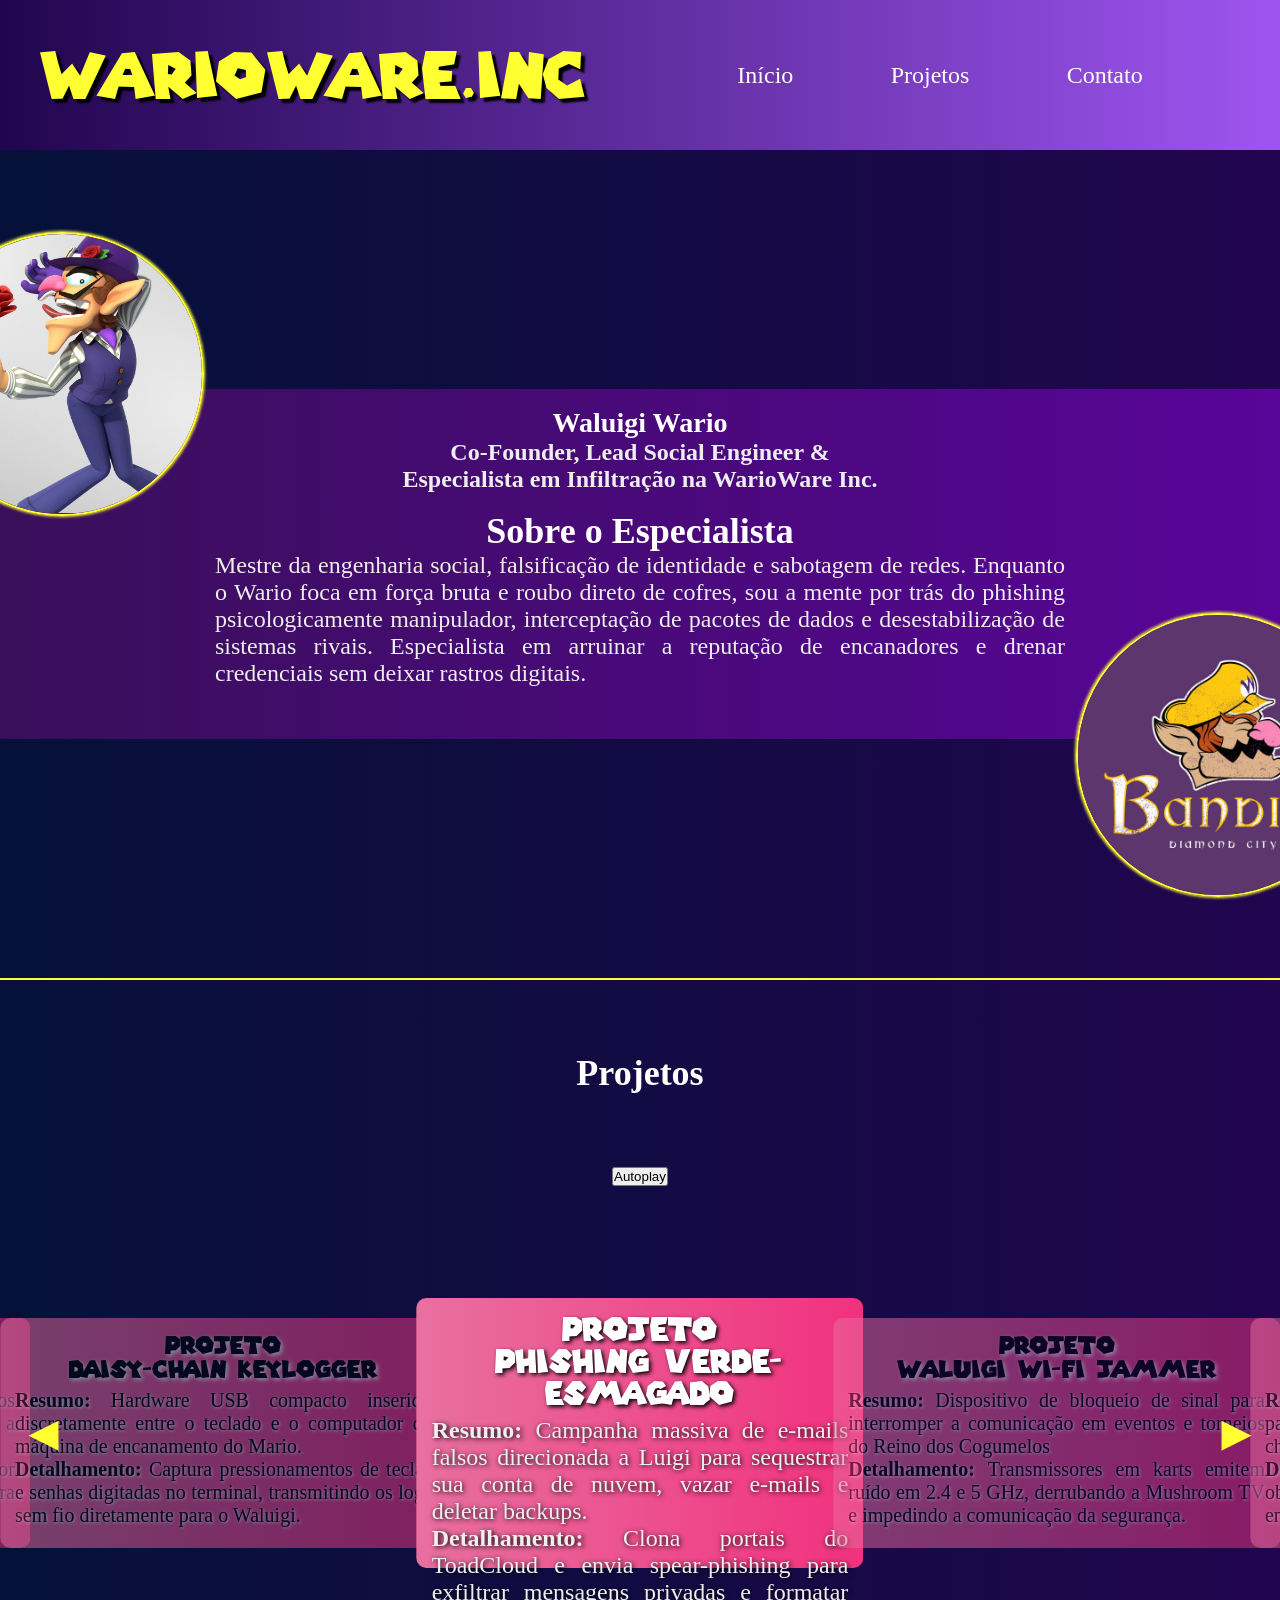
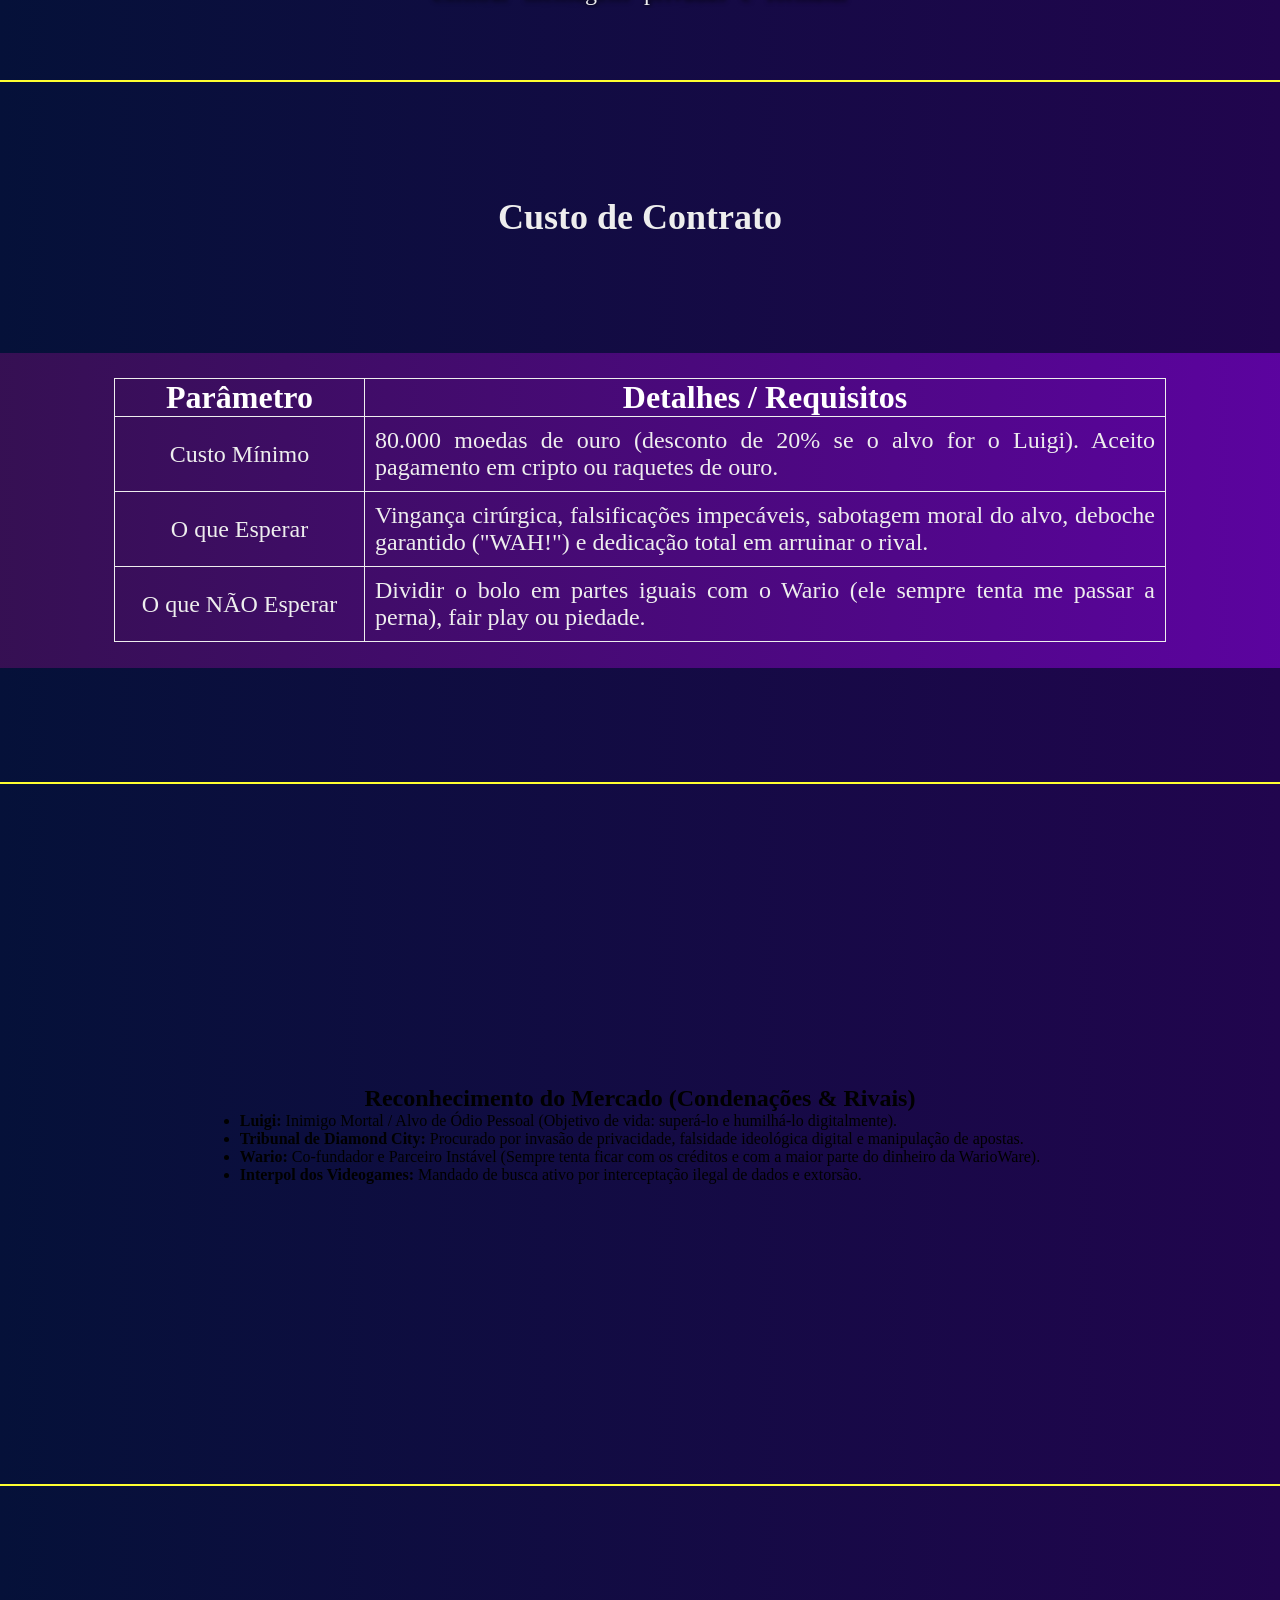
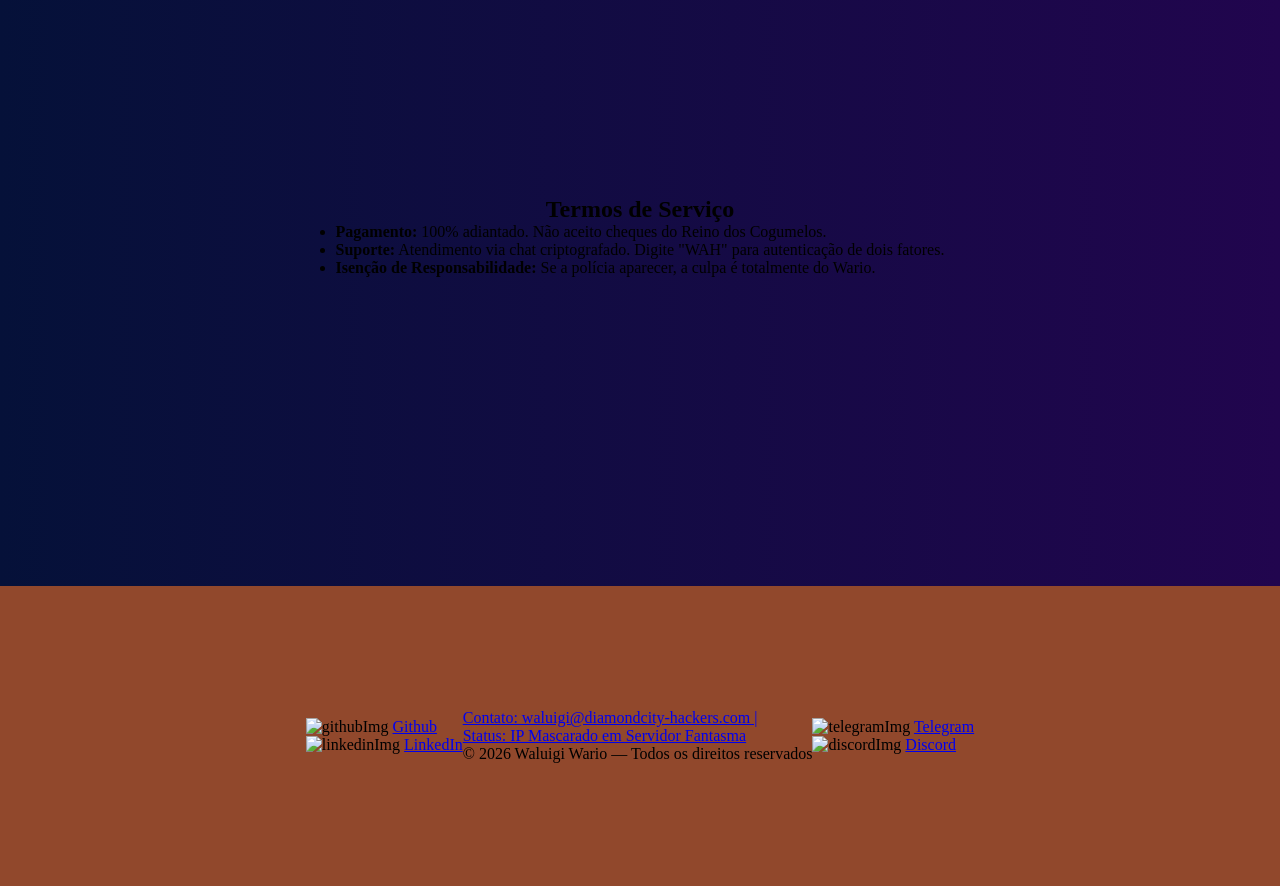
==== waluigi/index.html @ 712924e5 "Implementa carregamento dinamico de projetos no carrossel e adiciona conteudo JSON" ====
<!DOCTYPE html>
<html lang="pt-br">

<head>
    <meta charset="UTF-8">
    <meta name="viewport" content="width=device-width, initial-scale=1.0">
    <title>Portfólio Waluigi</title>

    <link rel="stylesheet" href="./style.css">
    <link rel="stylesheet" href="https://cdn.jsdelivr.net/npm/swiper@11/swiper-bundle.min.css" />
</head>

<body>

    <header>
        <nav class="nav-principal">
            <h1 class="nav-principal_logo">WarioWare.Inc</h1>

            <ul class="nav-principal_links Grow">
                <li class="Grow-Text"><a href="#Inicio">Início</a></li>
                <li class="Grow-Text"><a href="#Projetos">Projetos</a></li>
                <li class="Grow-Text"><a href="#Contato">Contato</a></li>
            </ul>
        </nav>
    </header>

    <main>
        <section id="Inicio" class="hero">
            <div class="Container">
                <div class="Foto Usuario">
                    <img src="../src/image/waluigi-formal.jpg" alt="Waluigi">
                </div>

                <article class="Apresentacao">
                    <div class="Titulo">
                        <h1>Waluigi Wario</h1>
                        <h4>Co-Founder, Lead Social Engineer & <br> Especialista em Infiltração na WarioWare Inc.</h4>
                    </div>

                    <div class="Conteudo">
                        <h2>Sobre o Especialista</h2>
                        <p>
                            Mestre da engenharia social, falsificação de identidade e sabotagem de redes. Enquanto o
                            Wario foca em força bruta e roubo direto de cofres, sou a mente por trás do phishing
                            psicologicamente manipulador, interceptação de pacotes de dados e desestabilização de
                            sistemas rivais. Especialista em arruinar a reputação de encanadores e drenar credenciais
                            sem deixar rastros digitais.
                        </p>
                    </div>
                </article>

                <div class="Foto Empresa">
                    <img src="../src/image/Diamond-City-Bandits.jpg" alt="Empresa">
                </div>
            </div>
        </section>

        <div class="Separacao"></div>

        <section id="Projetos" class="projetos">
            <div class="Titulo">
                <h1>Projetos</h1>
            </div>

            <button id="auto-button" onclick="autoplay()">Autoplay</button>
            <!-- Estrutura Principal do Carrossel -->
            <div class="swiper meu-carrossel">
                <!-- Slides -->
                <div id="wrapper" class="swiper-wrapper">
                    <!-- Será renderizado via JS, para não poluir o HTML -->
                </div>

                <!-- Botões de Navegação (Setas) -->
                <div class="swiper-button-prev"></div>
                <div class="swiper-button-next"></div>
            </div>
        </section>

        <div class="Separacao"></div>

        <section id="Custo_de_Contrato" class="Custo_de_Contrato">
            <div class="Titulo">
                <h1>Custo de Contrato</h1>
            </div>

            <div class="Tabela-Div">
                <table class="Tabela">
                    <thead class="Titulos">
                        <tr>
                            <th>Parâmetro</th>
                            <th>Detalhes / Requisitos</th>
                        </tr>
                    </thead>

                    <tbody class="Textos">
                        <tr>
                            <td class="td_meio">Custo Mínimo</td>
                            <td>80.000 moedas de ouro (desconto de 20% se o alvo for o Luigi). Aceito pagamento em
                                cripto ou
                                raquetes de ouro.</td>
                        </tr>
                        <tr>
                            <td class="td_meio">O que Esperar</td>
                            <td>Vingança cirúrgica, falsificações impecáveis, sabotagem moral do alvo, deboche garantido
                                ("WAH!") e dedicação total em arruinar o rival.</td>
                        </tr>
                        <tr>
                            <td class="td_meio">O que NÃO Esperar</td>
                            <td>Dividir o bolo em partes iguais com o Wario (ele sempre tenta me passar a perna), fair
                                play
                                ou piedade.</td>
                        </tr>
                    </tbody>
                </table>
            </div>
        </section>

        <div class="Separacao"></div>

        <section class="Reconhecimento">
            <div class="Titulo">
                <h1>Reconhecimento do Mercado (Condenações & Rivais)</h1>
            </div>

            <div class="Conteudo">
                <ul>
                    <li><b>Luigi:</b> Inimigo Mortal / Alvo de Ódio Pessoal (Objetivo de vida: superá-lo e humilhá-lo
                        digitalmente).</li>
                    <li><b>Tribunal de Diamond City:</b> Procurado por invasão de privacidade, falsidade ideológica
                        digital e manipulação de apostas.</li>
                    <li><b>Wario:</b> Co-fundador e Parceiro Instável (Sempre tenta ficar com os créditos e com a maior
                        parte do dinheiro da WarioWare).</li>
                    <li><b>Interpol dos Videogames:</b> Mandado de busca ativo por interceptação ilegal de dados e
                        extorsão.</li>
                </ul>
            </div>
        </section>

        <div class="Separacao"></div>

        <section class="Termos">
            <div class="Titulo">
                <h1>Termos de Serviço</h1>
            </div>

            <div class="Conteudo">
                <ul>
                    <li><b>Pagamento:</b> 100% adiantado. Não aceito cheques do Reino dos Cogumelos.</li>
                    <li><b>Suporte:</b> Atendimento via chat criptografado. Digite "WAH" para autenticação de dois
                        fatores.</li>
                    <li><b>Isenção de Responsabilidade:</b> Se a polícia aparecer, a culpa é totalmente do Wario.</li>
                </ul>
            </div>
        </section>
    </main>

    <footer>
        <div class="Links">

            <div class="card">
                <img src="" alt="githubImg">
                <a href="#">Github</a>
            </div>

            <div class="card">
                <img src="" alt="linkedinImg">
                <a href="#">LinkedIn</a>
            </div>

        </div>

        <div class="copyright">
            <a id="Contato" href="mailto:nicolasfreitassouza076@gmail.com">Contato: waluigi@diamondcity-hackers.com |
                <br>
                Status: IP Mascarado em Servidor Fantasma</a>

            <p>© 2026 Waluigi Wario — Todos os direitos reservados</p>
        </div>

        <div class="Links">

            <div class="card">
                <img src="" alt="telegramImg">
                <a href="#">Telegram</a>
            </div>

            <div class="card">
                <img src="" alt="discordImg">
                <a href="#">Discord</a>
            </div>

        </div>
    </footer>
</body>
<script src="https://cdn.jsdelivr.net/npm/swiper@11/swiper-bundle.min.js"></script>
<script src="script.js"></script>

</html>
---- waluigi/style.css ----
/* === IMPORTAÇÃO DA FONTE === */
@font-face {
    font-family: 'Mario';
    src: url('../src/font/SuperMario256.ttf') format('TrueType');
}

/* === CONFIGURAÇÃO BÁSICA GLOBAL === */
* {
    margin: 0;
    padding: 0;
    box-sizing: border-box;
    transition: all ease 0.2s;
}

/* === CLASSE PARA CRESCER OS OBJETOS === */
.Grow {
    &:hover {
        transform: scale(1.05);
    }
}

.Grow-Text {
    &:hover {
        transform: scale(1.1);
        text-decoration: underline;
    }
}

/* VARIÁVEIS */
:root {
    /* === CORES === */
    --cor-texto-destaque: #ffff31;
    --cor-texto-titulo: #fff;
    --cor-texto-comum: #eeeeee;
    --cor-texto-lateral: #000;
    --cor-texto-footer: #ef9d5d;

    --cor-fundo: #051139;
    --cor-fundo2: rgb(33, 5, 78);
    --cor-fundo-destaque: #351052;
    --cor-fundo-destaque-full: linear-gradient(to right, var(--cor-fundo-destaque), #5c03a0);
    --cor-fundo-cards: #E870A0;
    --cor-fundo-cards2: #f1317e;

    /* === BORDA === */
    --border: 2px solid var(--cor-texto-destaque);
    --box-shadow: 0px 0px 3px 1px var(--cor-texto-destaque);
    --border-radius: 10px;

    /* === FONTE === */
    --fonte-family: 'Mario';
    --fonte-size-b: 32px;
    --fonte-size-m: 24px;
    --fonte-size-s: 20px;
}

/* CONFIGURAÇÃO INICIAL DO ESCOPO === */
html,
body {
    display: flex;
    flex-direction: column;

    width: 100vw;
    min-height: 100vh;

    background: linear-gradient(to right, var(--cor-fundo), var(--cor-fundo2));
    overflow-x: hidden;
}

header {
    display: flex;
    align-items: center;
    justify-content: center;

    min-height: 150px;
    background: linear-gradient(to right, var(--cor-fundo2), #9e55f0);

    /* border: var(--border); */

    .nav-principal {
        top: 0;
        left: 0;

        width: 100%;
        min-height: 150px;
        padding: 0 40px;

        display: flex;
        align-items: center;
        justify-content: space-between;

        .nav-principal_logo {
            color: var(--cor-texto-destaque);
            font-family: var(--fonte-family);
            font-size: 64px;
            text-shadow: 4px 4px 2px #000;
        }

        .nav-principal_links {
            display: flex;
            align-items: center;
            justify-content: space-evenly;
            /* gap: 50px; */

            min-width: 600px;
            height: 40px;

            border-radius: var(--border-radius);

            list-style-type: none;
            color: var(--cor-texto-titulo);

            background-color: var(--cor-fundo-destaque-full);

            a {
                font-size: var(--fonte-size-m);
                text-decoration: none;
                color: var(--cor-texto-titulo);
            }
        }
    }
}

main {
    flex: 1;
    min-height: 800px;

    display: flex;
    align-items: center;
    justify-content: center;
    flex-direction: column;

    /* border: var(--border); */

    section {
        display: flex;
        align-items: center;
        justify-content: center;
        flex-direction: column;

        width: 100%;
        min-height: 700px;
    }

    .Separacao {
        width: 1399px;
        height: 2px;

        border-radius: var(--border-radius);
        background-color: var(--cor-texto-destaque);
    }

    .hero {
        margin: 5% 0;

        .Container {
            position: relative;

            display: flex;
            align-items: center;
            justify-content: center;

            width: 1600px;
            height: 350px;

            background: var(--cor-fundo-destaque-full);
            border-radius: var(--border-radius);

            .Foto {
                position: absolute;
                width: 284px;
                height: 284px;

                border: var(--border);
                border-radius: 50%;
                box-shadow: var(--box-shadow);

                img {
                    width: 100%;
                    height: 100%;
                    border-radius: 50%;
                    object-fit: contain;
                }
            }

            .Usuario {
                top: -45%;
                left: 5%;
            }

            .Empresa {
                bottom: -45%;
                right: 5%;
            }

            .Apresentacao {
                width: 850px;
                height: 90%;

                .Titulo {
                    font-size: var(--fonte-size-m);
                    text-align: center;

                    h1 {
                        color: var(--cor-texto-titulo);
                    }

                    h4 {
                        color: var(--cor-texto-comum);
                    }
                }

                .Conteudo {
                    margin-top: 2%;

                    font-size: var(--fonte-size-m);

                    h2 {
                        color: var(--cor-texto-titulo);
                        text-align: center;
                    }

                    p {
                        color: var(--cor-texto-comum);
                        text-align: justify;
                    }
                }
            }
        }
    }

    .projetos {
        display: flex;
        align-items: center;
        justify-content: space-evenly;

        .Titulo {
            font-size: var(--fonte-size-m);
            color: var(--cor-texto-titulo);
        }

        .swiper {
            display: flex;
            align-items: center;

            position: relative;
            width: 100%;
            height: 350px;
            /* margin-bottom: 10%; */

            .swiper-wrapper {
                display: flex;
                align-items: center;

                .swiper-slide {
                    display: flex;
                    justify-content: center;
                    align-items: center;

                    .card {
                        width: 500px;
                        height: 230px;
                        opacity: 0.5;
                        padding: 15px;

                        border-radius: var(--border-radius);
                        background: linear-gradient(to right, var(--cor-fundo-cards), var(--cor-fundo-cards2));
                        color: var(--cor-texto-lateral);

                        text-align: center;

                        h1 {
                            font-family: var(--fonte-family);
                            font-size: var(--fonte-size-m);
                            margin-bottom: 2%;
                            text-shadow: 2px 2px 4px var(--cor-texto-titulo);
                        }

                        p {
                            color: var(--cor-texto-lateral);
                            font-size: var(--fonte-size-s);
                            text-align: justify;
                            text-shadow: 1px 1px 3px var(--cor-texto-titulo);

                            b {
                                text-shadow: 1px 1px 3px var(--cor-texto-titulo);
                            }
                        }

                        &:hover {
                            transform: scale(1.07);
                            box-shadow: 5px 5px 10px 0px var(--cor-texto-lateral);
                        }
                    }
                }

                .swiper-slide-active {
                    .card {
                        width: 600px;
                        height: 270px;
                        opacity: 1;

                        h1 {
                            color: var(--cor-texto-titulo);
                            font-size: var(--fonte-size-b);
                            text-shadow: 2px 2px 4px var(--cor-texto-lateral);
                        }

                        p {
                            color: var(--cor-texto-comum);
                            font-size: var(--fonte-size-m);
                            text-shadow: 1px 1px 5px var(--cor-texto-lateral);

                            b {
                                text-shadow: 2px 1px 5px var(--cor-texto-lateral);
                            }
                        }

                        &:hover {
                            box-shadow: 5px 5px 10px 0px var(--cor-texto-titulo);
                        }
                    }
                }
            }

            .swiper-button-next,
            .swiper-button-prev {
                color: var(--cor-texto-destaque) !important;
                position: absolute;

                &:hover {
                    transform: scale(1.2);
                }

                &::after {
                    font-family: inherit !important;
                    font-size: 50px;
                }
            }

            .swiper-button-next {
                right: 30px;

                &::after {
                    content: '►' !important;
                }
            }

            .swiper-button-prev {
                left: 30px;

                &::after {
                    content: '◄' !important;
                }
            }
        }
    }

    .Custo_de_Contrato {
        display: flex;
        align-items: center;
        justify-content: space-evenly;

        .Titulo {
            font-size: var(--fonte-size-m);
            color: var(--cor-texto-comum);
        }

        .Tabela-Div {
            display: flex;
            align-items: center;
            justify-content: center;

            width: 1315px;
            height: 315px;

            background: var(--cor-fundo-destaque-full);
            border-radius: var(--border-radius);

            .Tabela {
                width: 80%;
                border-collapse: collapse;
                text-align: center;

                .Titulos {
                    font-size: var(--fonte-size-b);
                    color: var(--cor-texto-titulo);

                    th {
                        border: 1px solid var(--cor-texto-comum);
                    }
                }

                .Textos {
                    font-size: var(--fonte-size-m);
                    color: var(--cor-texto-comum);

                    td {
                        min-width: 250px;
                        border: 1px solid var(--cor-texto-comum);
                        padding: 10px;
                        text-align: justify;
                    }

                    .td_meio{
                        text-align: center;
                    }
                }
            }
        }
    }

    .Reconhecimento{

    }

    .Termos{
        
    }
}

footer {
    display: flex;
    align-items: center;
    justify-content: center;

    min-height: 300px;

    background-color: #91482c;
    /* border: var(--border); */
}
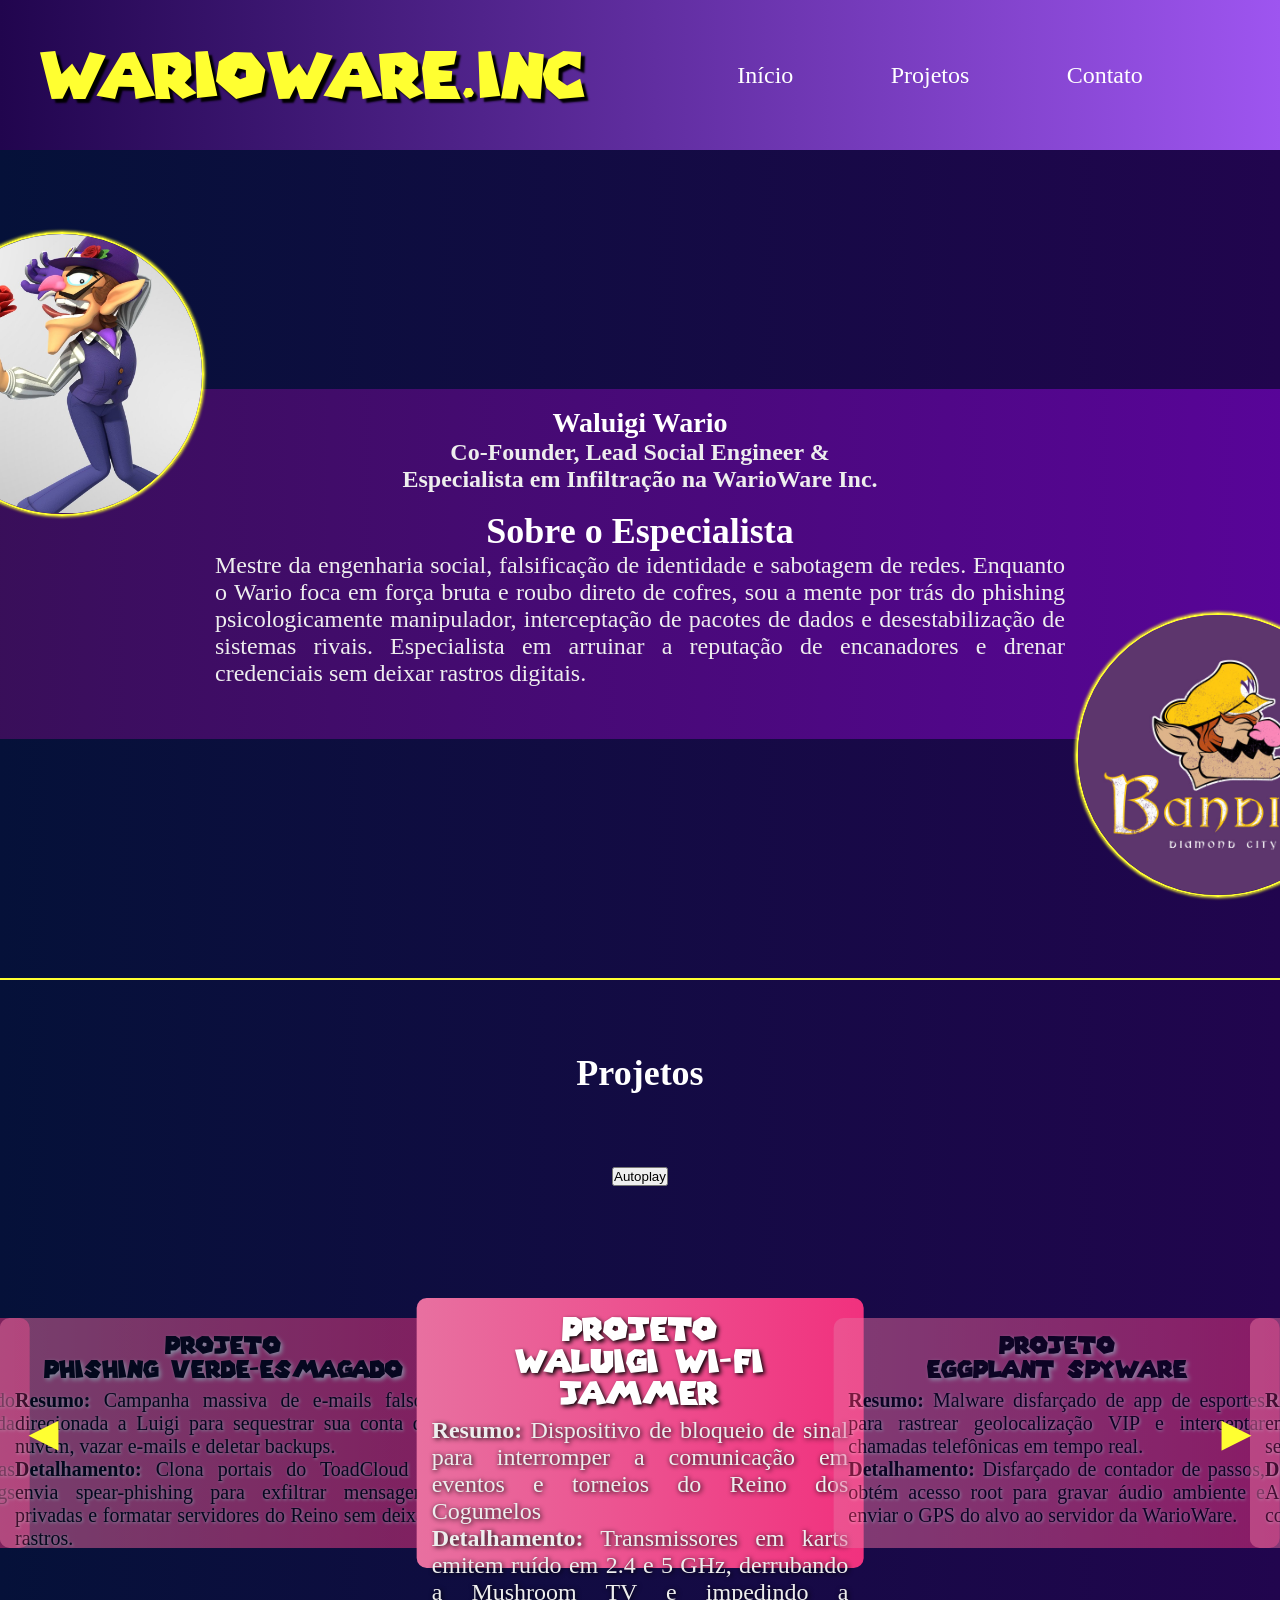
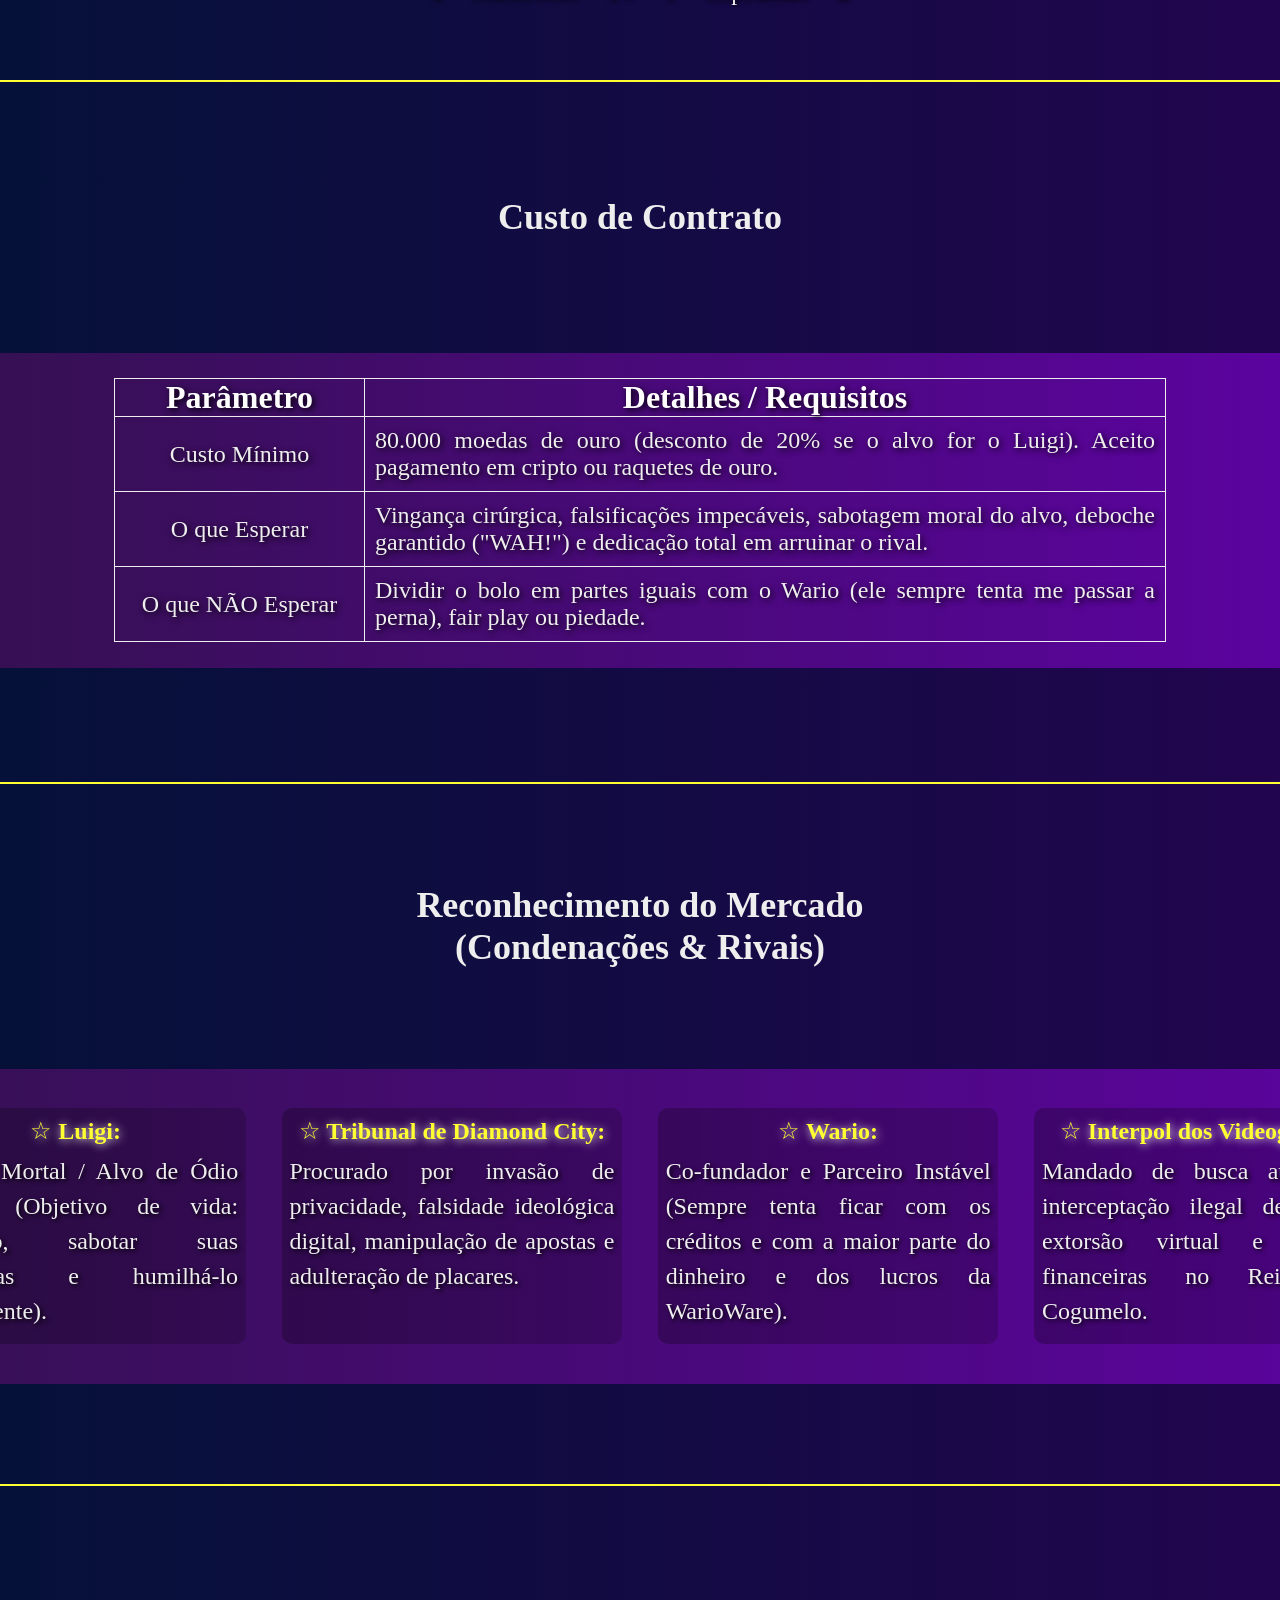
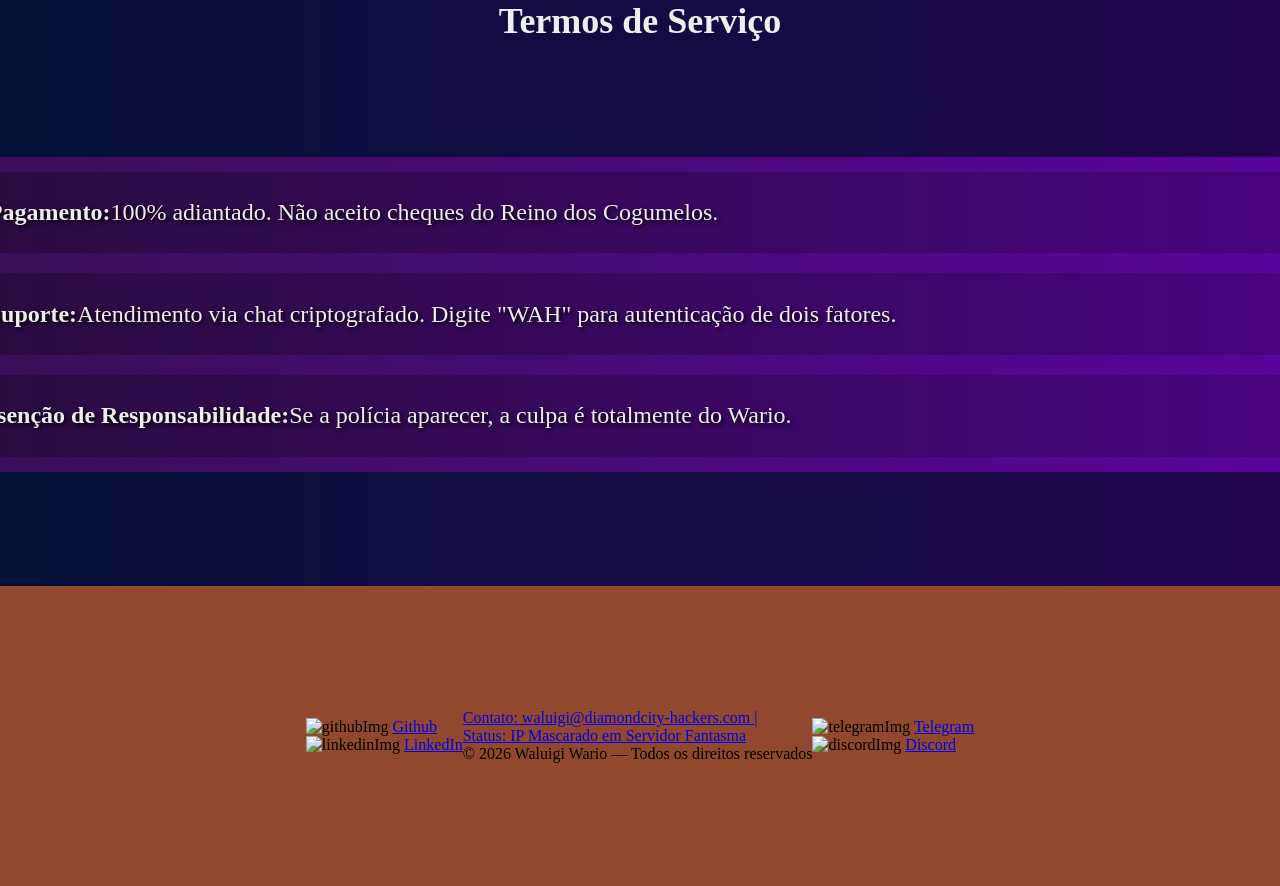
==== commit 41bd3dc3: "Estilizacao dos termos e do reconhecimento" ====
--- a/waluigi/index.html
+++ b/waluigi/index.html
@@ -26,7 +26,7 @@
 
     <main>
         <section id="Inicio" class="hero">
-            <div class="Container">
+            <div class="Conteudo">
                 <div class="Foto Usuario">
                     <img src="../src/image/waluigi-formal.jpg" alt="Waluigi">
                 </div>
@@ -37,7 +37,7 @@
                         <h4>Co-Founder, Lead Social Engineer & <br> Especialista em Infiltração na WarioWare Inc.</h4>
                     </div>
 
-                    <div class="Conteudo">
+                    <div class="Sobre">
                         <h2>Sobre o Especialista</h2>
                         <p>
                             Mestre da engenharia social, falsificação de identidade e sabotagem de redes. Enquanto o
@@ -83,7 +83,7 @@
                 <h1>Custo de Contrato</h1>
             </div>
 
-            <div class="Tabela-Div">
+            <div class="Conteudo">
                 <table class="Tabela">
                     <thead class="Titulos">
                         <tr>
@@ -119,19 +119,31 @@
 
         <section class="Reconhecimento">
             <div class="Titulo">
-                <h1>Reconhecimento do Mercado (Condenações & Rivais)</h1>
+                <h1>Reconhecimento do Mercado <br> (Condenações & Rivais)</h1>
             </div>
 
             <div class="Conteudo">
                 <ul>
-                    <li><b>Luigi:</b> Inimigo Mortal / Alvo de Ódio Pessoal (Objetivo de vida: superá-lo e humilhá-lo
-                        digitalmente).</li>
-                    <li><b>Tribunal de Diamond City:</b> Procurado por invasão de privacidade, falsidade ideológica
-                        digital e manipulação de apostas.</li>
-                    <li><b>Wario:</b> Co-fundador e Parceiro Instável (Sempre tenta ficar com os créditos e com a maior
-                        parte do dinheiro da WarioWare).</li>
-                    <li><b>Interpol dos Videogames:</b> Mandado de busca ativo por interceptação ilegal de dados e
-                        extorsão.</li>
+                    <li>
+                        <div class="title"><b> Luigi:</b></div> <br>
+                        <div class="text">Inimigo Mortal / Alvo de Ódio Pessoal (Objetivo de vida: superá-lo, sabotar
+                            suas conquistas e humilhá-lo digitalmente).</div>
+                    </li>
+                    <li>
+                        <div class="title"><b> Tribunal de Diamond City:</b></div> <br>
+                        <div class="text">Procurado por invasão de privacidade, falsidade ideológica digital,
+                            manipulação de apostas e adulteração de placares.</div>
+                    </li>
+                    <li>
+                        <div class="title"><b> Wario:</b></div> <br>
+                        <div class="text">Co-fundador e Parceiro Instável (Sempre tenta ficar com os créditos e com a
+                            maior parte do dinheiro e dos lucros da WarioWare).</div>
+                    </li>
+                    <li>
+                        <div class="title"><b> Interpol dos Videogames:</b></div> <br>
+                        <div class="text">Mandado de busca ativo por interceptação ilegal de dados, extorsão virtual e
+                            fraudes financeiras no Reino do Cogumelo.</div>
+                    </li>
                 </ul>
             </div>
         </section>
--- a/waluigi/style.css
+++ b/waluigi/style.css
@@ -153,7 +153,7 @@
     .hero {
         margin: 5% 0;
 
-        .Container {
+        .Conteudo {
             position: relative;
 
             display: flex;
@@ -210,7 +210,7 @@
                     }
                 }
 
-                .Conteudo {
+                .Sobre {
                     margin-top: 2%;
 
                     font-size: var(--fonte-size-m);
@@ -366,7 +366,7 @@
             color: var(--cor-texto-comum);
         }
 
-        .Tabela-Div {
+        .Conteudo {
             display: flex;
             align-items: center;
             justify-content: center;
@@ -381,6 +381,7 @@
                 width: 80%;
                 border-collapse: collapse;
                 text-align: center;
+                text-shadow: 2px 2px 6px var(--cor-texto-lateral);
 
                 .Titulos {
                     font-size: var(--fonte-size-b);
@@ -402,7 +403,7 @@
                         text-align: justify;
                     }
 
-                    .td_meio{
+                    .td_meio {
                         text-align: center;
                     }
                 }
@@ -410,12 +411,144 @@
         }
     }
 
-    .Reconhecimento{
-
-    }
-
-    .Termos{
-        
+    .Reconhecimento {
+        display: flex;
+        align-items: center;
+        justify-content: space-evenly;
+
+        .Titulo {
+            font-size: var(--fonte-size-m);
+            color: var(--cor-texto-comum);
+            text-align: center;
+        }
+
+        .Conteudo {
+            display: flex;
+            align-items: center;
+            justify-content: center;
+
+            width: 1505px;
+            height: 315px;
+
+            background: var(--cor-fundo-destaque-full);
+            border-radius: var(--border-radius);
+
+            ul {
+                position: relative;
+
+                display: flex;
+                align-items: center;
+                justify-content: space-around;
+                gap: 30px;
+
+                width: 100%;
+                height: 315px;
+                padding: 0 15px;
+
+                list-style-type: none;
+                text-shadow: 2px 2px 4px var(--cor-texto-lateral);
+                color: var(--cor-texto-comum);
+                font-size: var(--fonte-size-m);
+
+                li {
+                    display: flex;
+                    align-items: center;
+                    justify-content: center;
+
+                    width: 340px;
+                    height: 75%;
+                    text-align: justify;
+                    line-height: 35px;
+
+                    background: linear-gradient(to right, #00000041, #0000002f);
+                    border-radius: var(--border-radius);
+
+                    .title {
+                        position: absolute;
+                        top: 45px;
+                        text-shadow: 1px 1px 10px var(--cor-texto-titulo);
+                        text-align: center;
+                        color: var(--cor-texto-destaque);
+
+                        width: 315px;
+
+                        &::before {
+                            content: "\2606";
+                        }
+                    }
+
+                    .text {
+                        position: absolute;
+                        top: 85px;
+
+                        width: 325px;
+                    }
+                }
+            }
+        }
+    }
+
+    .Termos {
+        display: flex;
+        align-items: center;
+        justify-content: space-evenly;
+
+        .Titulo {
+            font-size: var(--fonte-size-m);
+            color: var(--cor-texto-comum);
+            text-align: center;
+        }
+
+        .Conteudo {
+            display: flex;
+            align-items: center;
+            justify-content: center;
+
+            width: 1505px;
+            height: 315px;
+
+            background: var(--cor-fundo-destaque-full);
+            border-radius: var(--border-radius);
+
+            ul {
+                display: flex;
+                align-items: center;
+                justify-content: space-around;
+                flex-direction: column;
+                gap: 20px;
+
+                width: 100%;
+                height: 315px;
+                padding: 15px 0;
+
+                list-style-type: none;
+                text-shadow: 2px 2px 4px var(--cor-texto-lateral);
+                color: var(--cor-texto-comum);
+                font-size: var(--fonte-size-m);
+
+                li {
+                    display: flex;
+                    align-items: center;
+                    justify-content: start;
+
+                    width: 90%;
+                    height: 75%;
+                    padding: 0 25px;
+
+                    background: linear-gradient(to right, #00000041, #0000002f);
+                    border-radius: var(--border-radius);
+
+                    .title {
+                        text-shadow: 1px 1px 5px var(--cor-texto-titulo);
+                        color: var(--cor-texto-destaque);
+
+                        &::before {
+                            content: "\2605";
+                        }
+                    }
+                }
+            }
+        }
     }
 }
 
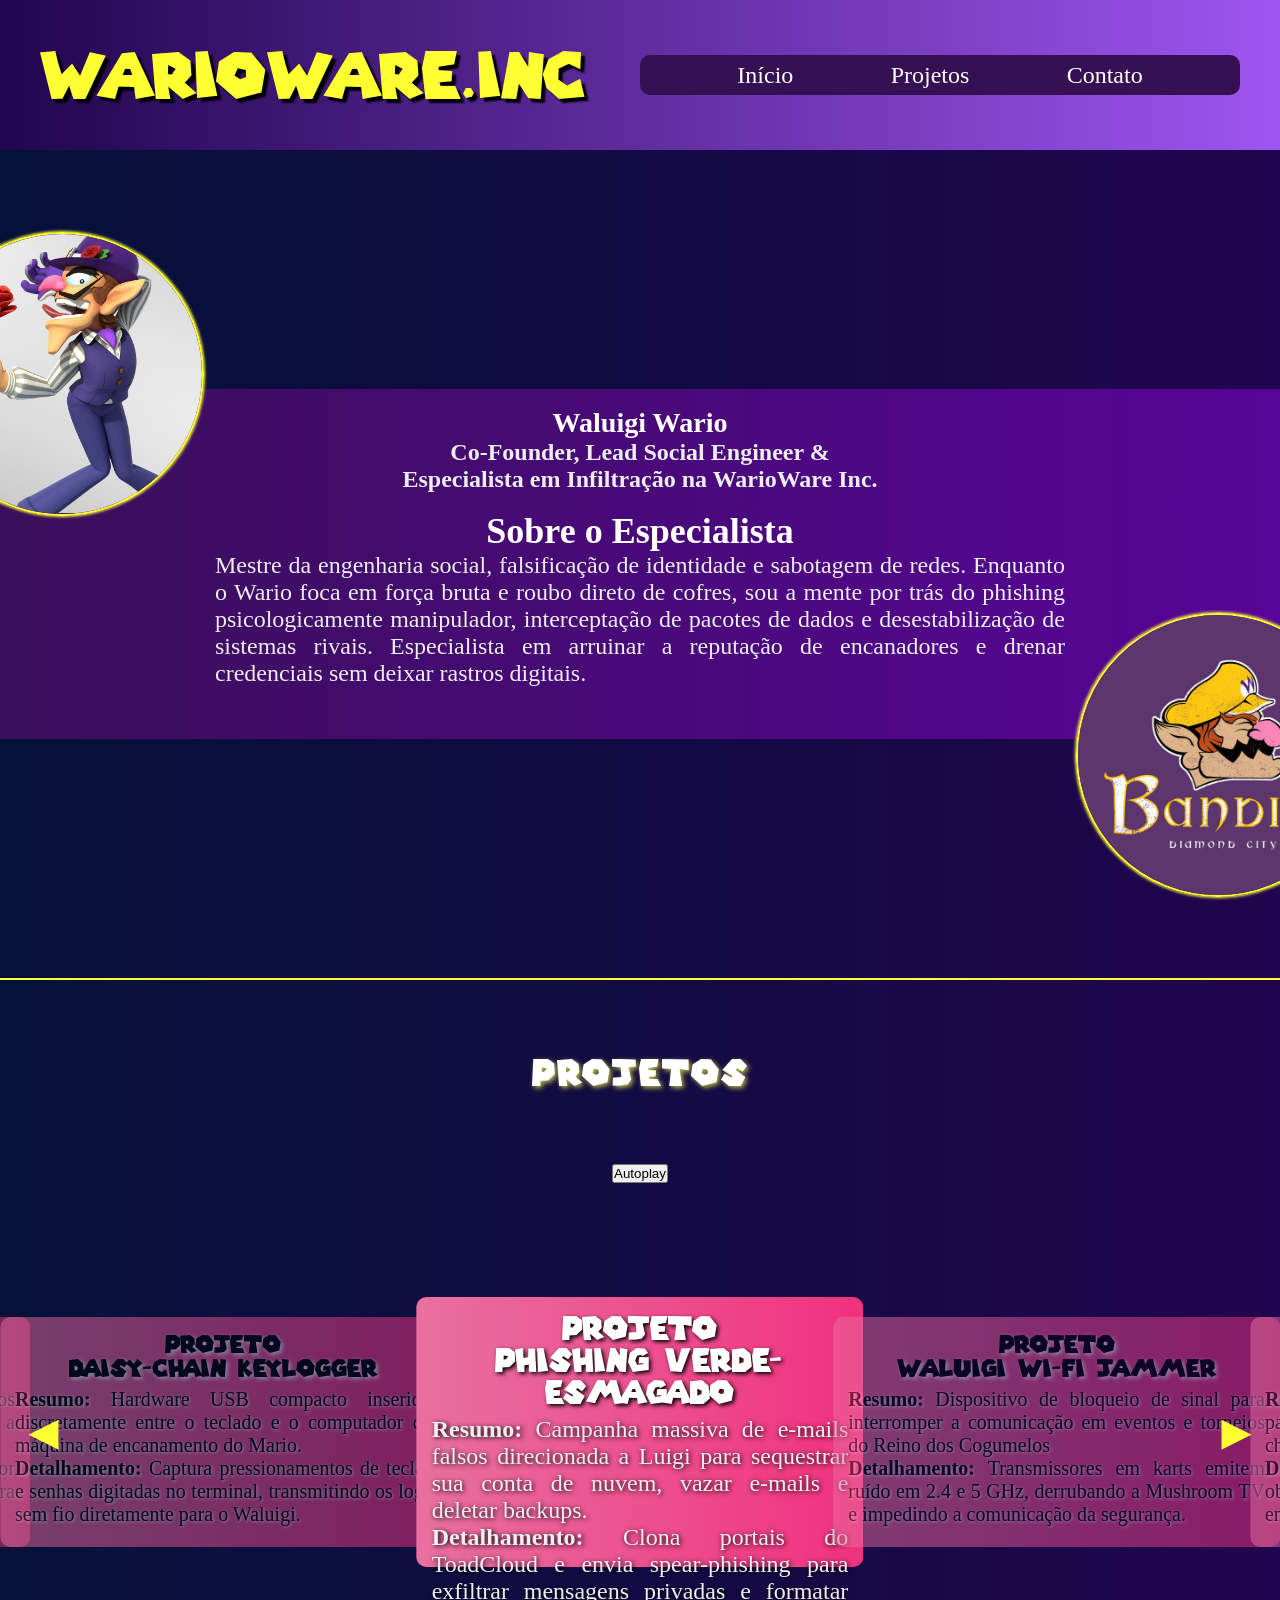
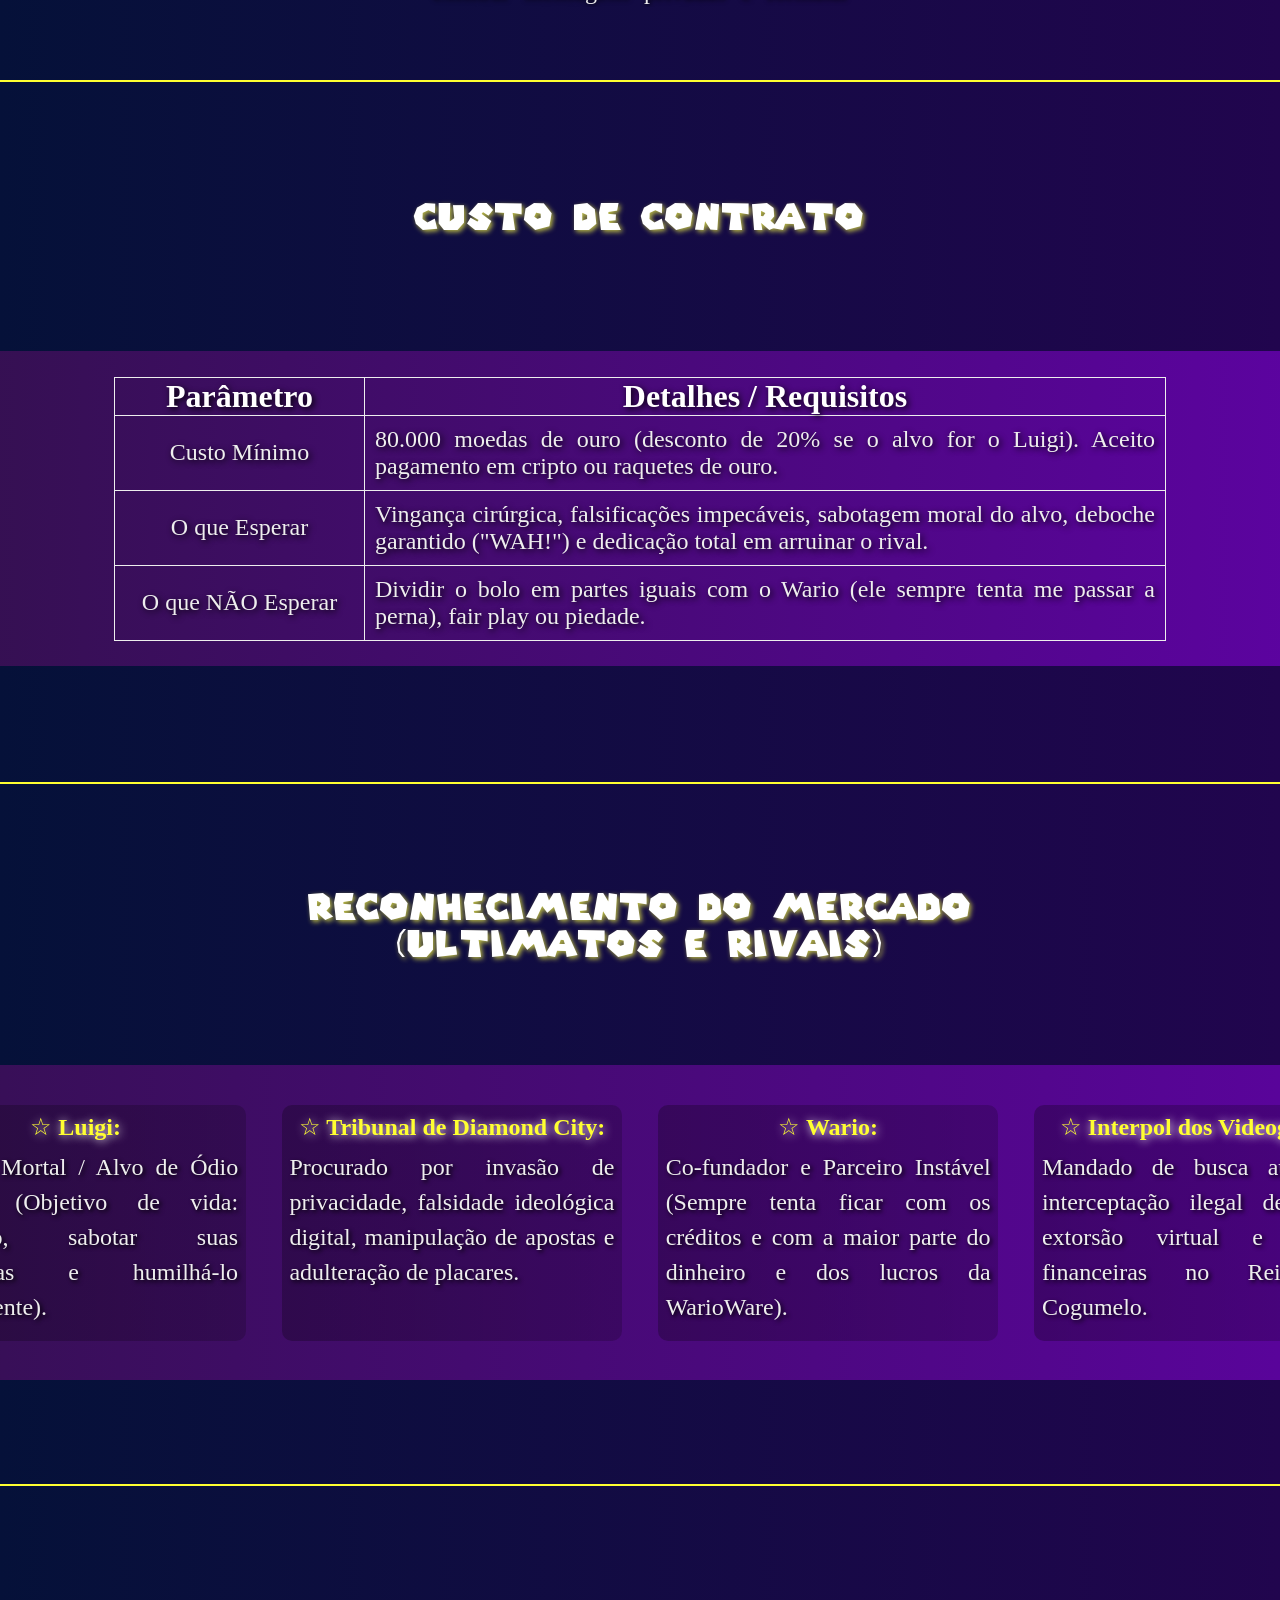
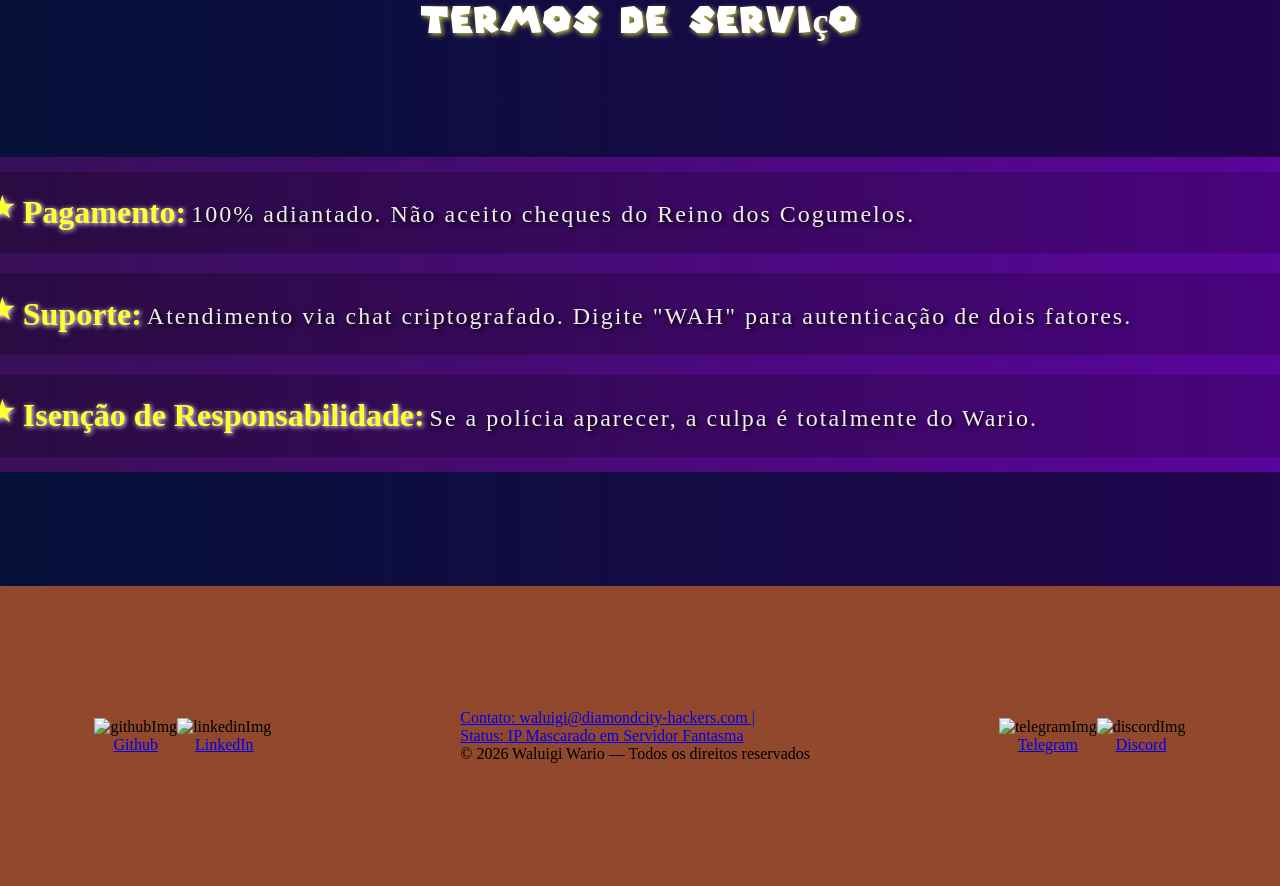
==== commit 968ed7d2: "Finalizacao do Main" ====
--- a/waluigi/index.html
+++ b/waluigi/index.html
@@ -32,7 +32,7 @@
                 </div>
 
                 <article class="Apresentacao">
-                    <div class="Titulo">
+                    <div class="title">
                         <h1>Waluigi Wario</h1>
                         <h4>Co-Founder, Lead Social Engineer & <br> Especialista em Infiltração na WarioWare Inc.</h4>
                     </div>
@@ -119,7 +119,7 @@
 
         <section class="Reconhecimento">
             <div class="Titulo">
-                <h1>Reconhecimento do Mercado <br> (Condenações & Rivais)</h1>
+                <h1>Reconhecimento do Mercado <br> (Ultimatos E Rivais)</h1>
             </div>
 
             <div class="Conteudo">
@@ -157,10 +157,18 @@
 
             <div class="Conteudo">
                 <ul>
-                    <li><b>Pagamento:</b> 100% adiantado. Não aceito cheques do Reino dos Cogumelos.</li>
-                    <li><b>Suporte:</b> Atendimento via chat criptografado. Digite "WAH" para autenticação de dois
-                        fatores.</li>
-                    <li><b>Isenção de Responsabilidade:</b> Se a polícia aparecer, a culpa é totalmente do Wario.</li>
+                    <li>
+                        <div class="title"><b> Pagamento:</b></div>
+                        <div class="text"> 100% adiantado. Não aceito cheques do Reino dos Cogumelos.</div>
+                    </li>
+                    <li>
+                        <div class="title"><b> Suporte:</b></div>
+                        <div class="text"> Atendimento via chat criptografado. Digite "WAH" para autenticação de dois fatores.</div>
+                    </li>
+                    <li>
+                        <div class="title"><b> Isenção de Responsabilidade:</b></div>
+                        <div class="text"> Se a polícia aparecer, a culpa é totalmente do Wario.</div>
+                    </li>
                 </ul>
             </div>
         </section>
--- a/waluigi/style.css
+++ b/waluigi/style.css
@@ -110,7 +110,7 @@
             list-style-type: none;
             color: var(--cor-texto-titulo);
 
-            background-color: var(--cor-fundo-destaque-full);
+            background-color: var(--cor-fundo-destaque);
 
             a {
                 font-size: var(--fonte-size-m);
@@ -140,6 +140,15 @@
 
         width: 100%;
         min-height: 700px;
+        
+        .Titulo {
+            font-size: var(--fonte-size-m);
+            font-family: var(--fonte-family);
+            color: var(--cor-texto-titulo);
+            text-shadow: 2px 2px 5px #b9b945;
+            letter-spacing: 2px;
+            text-align: center;
+        }
     }
 
     .Separacao {
@@ -197,7 +206,7 @@
                 width: 850px;
                 height: 90%;
 
-                .Titulo {
+                .title {
                     font-size: var(--fonte-size-m);
                     text-align: center;
 
@@ -233,11 +242,6 @@
         display: flex;
         align-items: center;
         justify-content: space-evenly;
-
-        .Titulo {
-            font-size: var(--fonte-size-m);
-            color: var(--cor-texto-titulo);
-        }
 
         .swiper {
             display: flex;
@@ -361,11 +365,6 @@
         align-items: center;
         justify-content: space-evenly;
 
-        .Titulo {
-            font-size: var(--fonte-size-m);
-            color: var(--cor-texto-comum);
-        }
-
         .Conteudo {
             display: flex;
             align-items: center;
@@ -415,13 +414,7 @@
         display: flex;
         align-items: center;
         justify-content: space-evenly;
-
-        .Titulo {
-            font-size: var(--fonte-size-m);
-            color: var(--cor-texto-comum);
-            text-align: center;
-        }
-
+       
         .Conteudo {
             display: flex;
             align-items: center;
@@ -493,12 +486,6 @@
         align-items: center;
         justify-content: space-evenly;
 
-        .Titulo {
-            font-size: var(--fonte-size-m);
-            color: var(--cor-texto-comum);
-            text-align: center;
-        }
-
         .Conteudo {
             display: flex;
             align-items: center;
@@ -530,21 +517,46 @@
                     display: flex;
                     align-items: center;
                     justify-content: start;
+                    text-align: center;
 
                     width: 90%;
-                    height: 75%;
+                    height: 30%;
                     padding: 0 25px;
 
                     background: linear-gradient(to right, #00000041, #0000002f);
                     border-radius: var(--border-radius);
 
                     .title {
+                        position: relative;
+
+                        display: flex;
+                        align-items: center;
+                        justify-content: center;
+
+                        height: auto;
+
+                        padding-left: 35px;
                         text-shadow: 1px 1px 5px var(--cor-texto-titulo);
                         color: var(--cor-texto-destaque);
+                        font-size: var(--fonte-size-b);
 
                         &::before {
+                            position: absolute;
+                            top: -15%;
+                            left: 0;
                             content: "\2605";
                         }
+                    }
+
+                    .text {
+                        display: flex;
+                        align-items: center;
+                        justify-content: center;
+
+                        margin-left: 5px;
+                        margin-top: 5px;
+                        letter-spacing: 2px;
+                        height: 37px;
                     }
                 }
             }
@@ -555,10 +567,22 @@
 footer {
     display: flex;
     align-items: center;
-    justify-content: center;
+    justify-content: space-around;
 
     min-height: 300px;
 
     background-color: #91482c;
-    /* border: var(--border); */
+    
+    .Links{
+        display: flex;
+        align-items: center;
+        justify-content: space-evenly;
+
+        .card{
+            display: flex;
+            align-items: center;
+            justify-content: center;
+            flex-direction: column;
+        }
+    }
 }
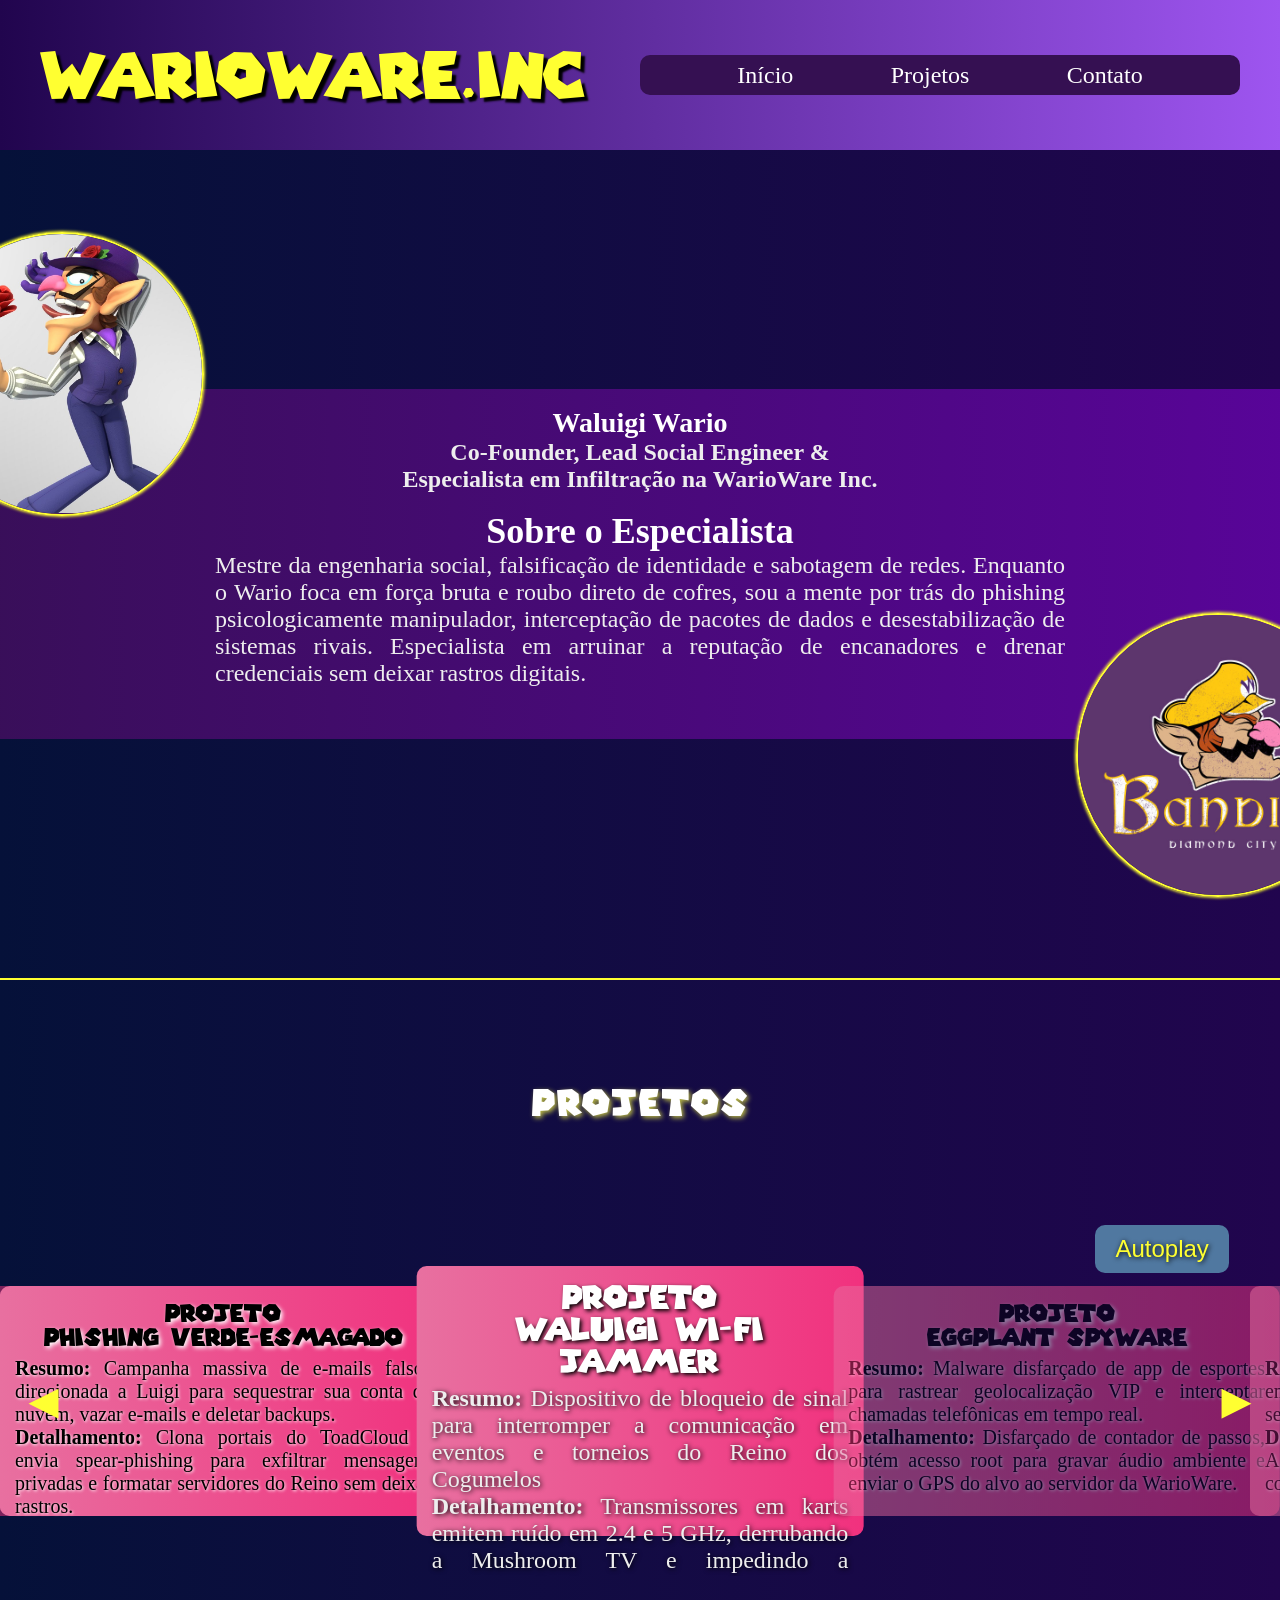
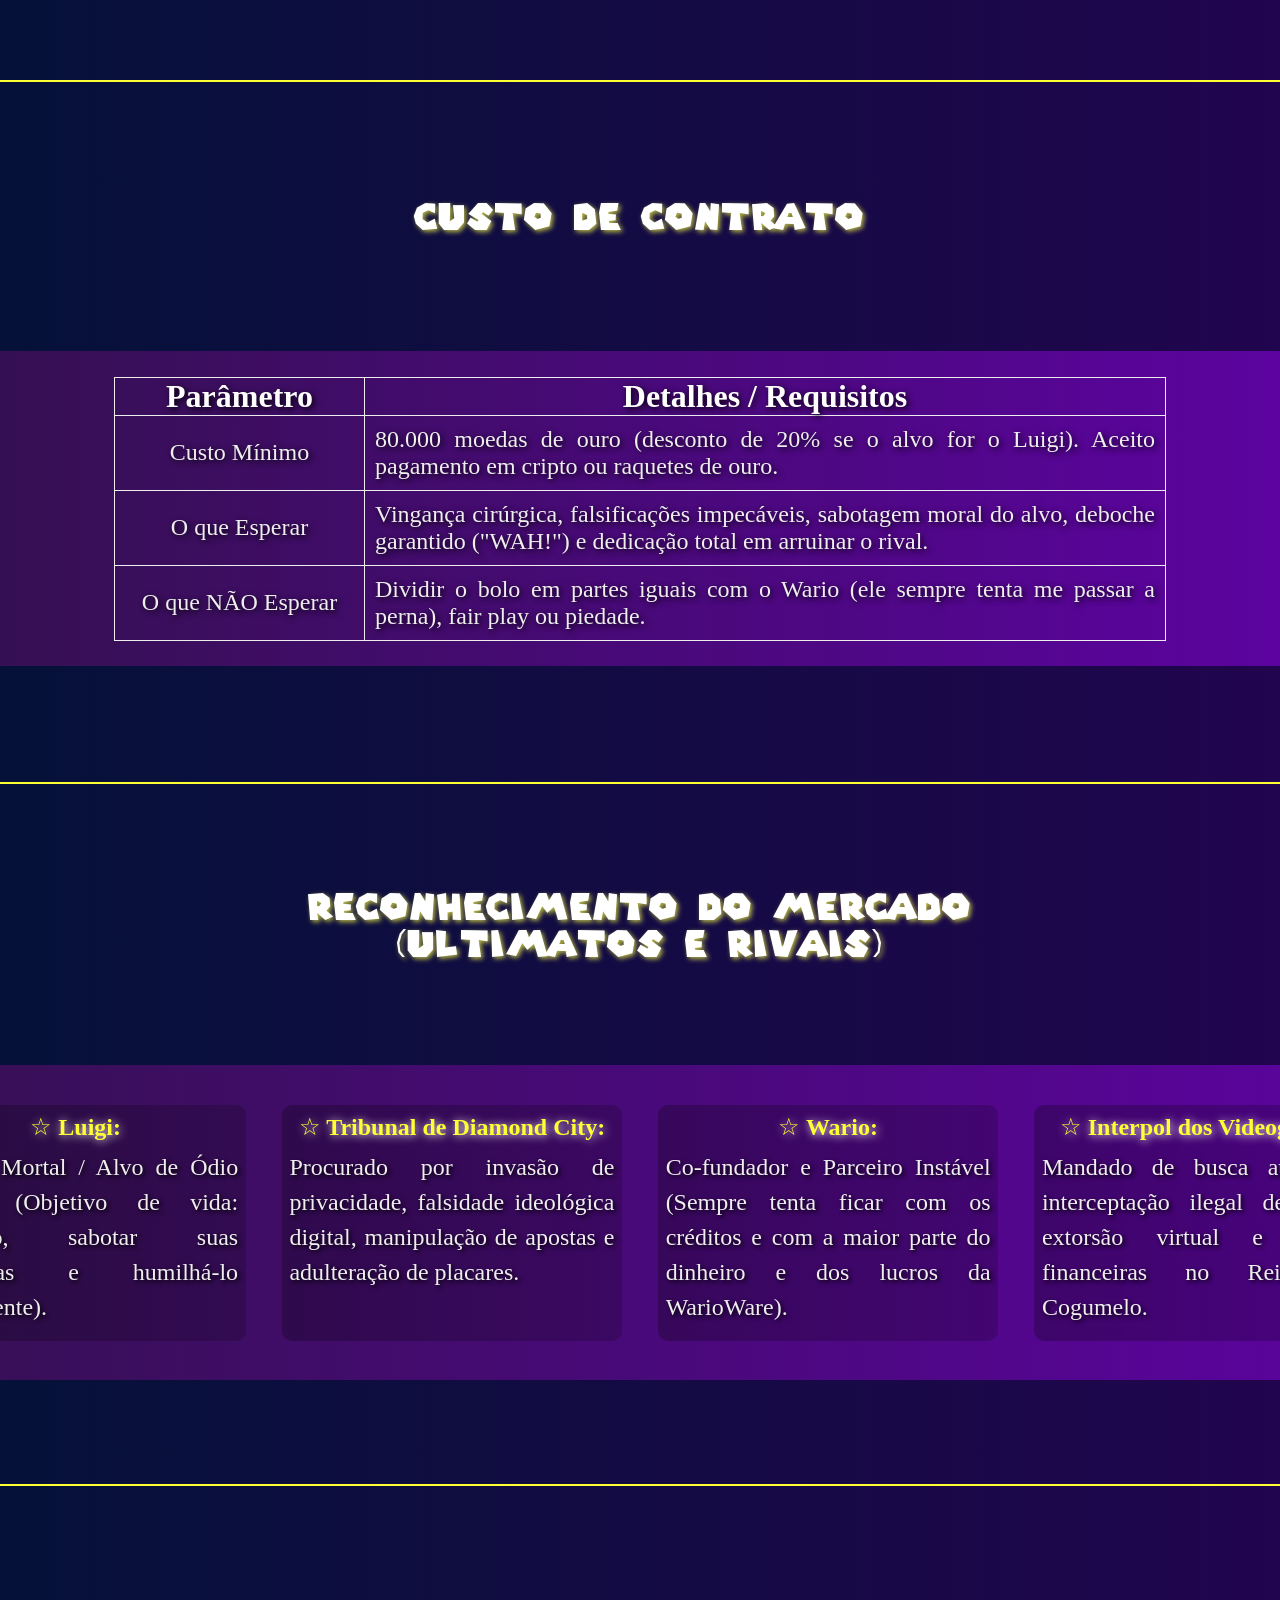
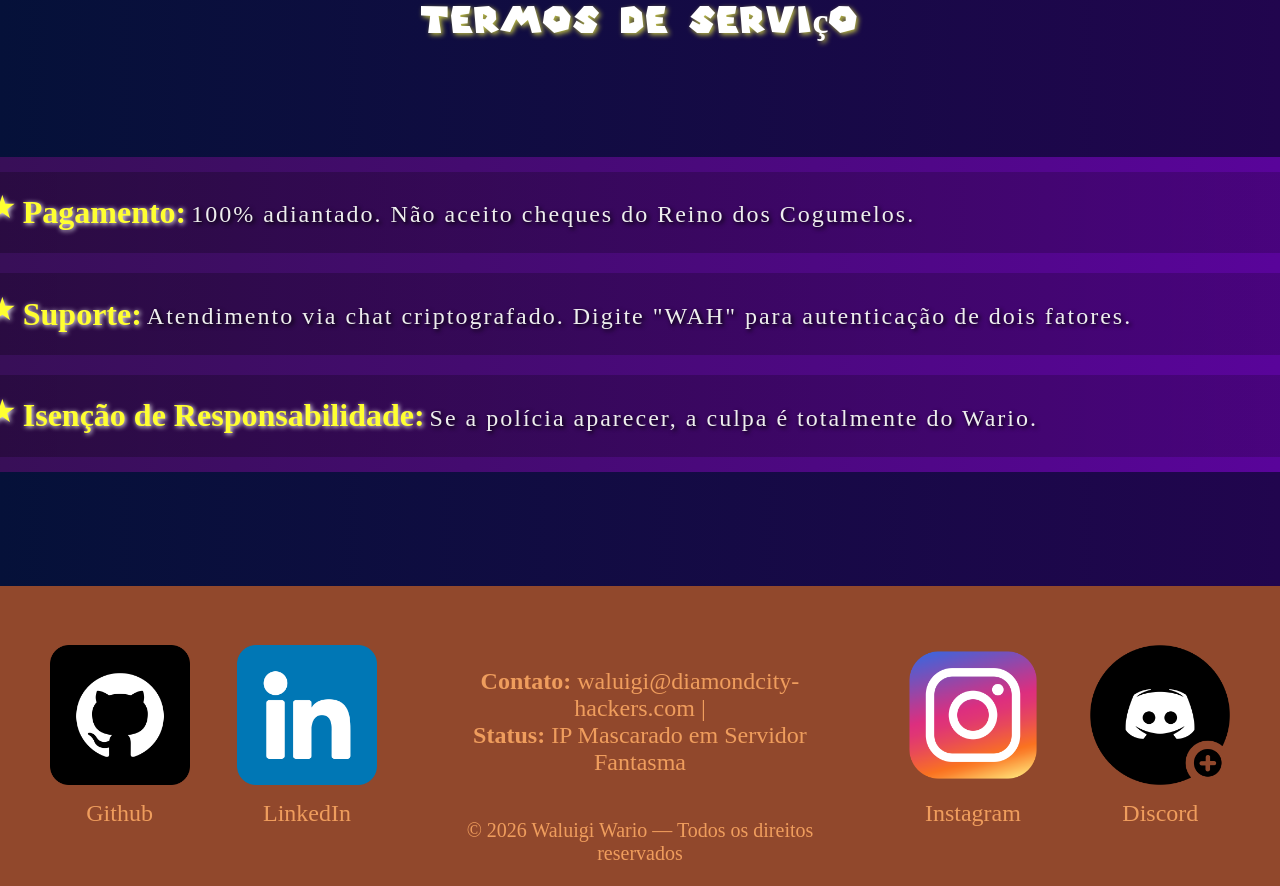
==== commit f6258486: "Pequena estilizacao no footer" ====
--- a/waluigi/index.html
+++ b/waluigi/index.html
@@ -28,7 +28,7 @@
         <section id="Inicio" class="hero">
             <div class="Conteudo">
                 <div class="Foto Usuario">
-                    <img src="../src/image/waluigi-formal.jpg" alt="Waluigi">
+                    <img src="../src/image/persona/waluigi-formal.jpg" alt="Waluigi">
                 </div>
 
                 <article class="Apresentacao">
@@ -50,7 +50,7 @@
                 </article>
 
                 <div class="Foto Empresa">
-                    <img src="../src/image/Diamond-City-Bandits.jpg" alt="Empresa">
+                    <img src="../src/image/persona/Diamond-City-Bandits.jpg" alt="Empresa">
                 </div>
             </div>
         </section>
@@ -62,7 +62,7 @@
                 <h1>Projetos</h1>
             </div>
 
-            <button id="auto-button" onclick="autoplay()">Autoplay</button>
+            <button id="auto-button" class="autoplayButton" onclick="autoplay()">Autoplay</button>
             <!-- Estrutura Principal do Carrossel -->
             <div class="swiper meu-carrossel">
                 <!-- Slides -->
@@ -178,21 +178,24 @@
         <div class="Links">
 
             <div class="card">
-                <img src="" alt="githubImg">
-                <a href="#">Github</a>
-            </div>
-
-            <div class="card">
-                <img src="" alt="linkedinImg">
-                <a href="#">LinkedIn</a>
+                <img src="../src/image/links/github.png" alt="githubImg">
+                <a href="https://github.com/KuromiHitagi/" target="_blank">Github</a>
+
+                <div class="background-white"></div>
+            </div>
+
+            <div class="card">
+                <img src="../src/image/links/linkedin.png" alt="linkedinImg">
+                <a href="https://www.linkedin.com/in/nicolasBRfreitas/" target="_blank">LinkedIn</a>
             </div>
 
         </div>
 
         <div class="copyright">
-            <a id="Contato" href="mailto:nicolasfreitassouza076@gmail.com">Contato: waluigi@diamondcity-hackers.com |
-                <br>
-                Status: IP Mascarado em Servidor Fantasma</a>
+            <a id="Contato" href="mailto:nicolasfreitassouza076@gmail.com">
+                <b>Contato:</b> waluigi@diamondcity-hackers.com | <br>
+                <b>Status:</b> IP Mascarado em Servidor Fantasma
+            </a>
 
             <p>© 2026 Waluigi Wario — Todos os direitos reservados</p>
         </div>
@@ -200,13 +203,15 @@
         <div class="Links">
 
             <div class="card">
-                <img src="" alt="telegramImg">
-                <a href="#">Telegram</a>
-            </div>
-
-            <div class="card">
-                <img src="" alt="discordImg">
-                <a href="#">Discord</a>
+                <img src="../src/image/links/instagram.png" alt="instagramImg">
+                <a href="https://www.instagram.com/" target="_blank">Instagram</a>
+            </div>
+
+            <div class="card">
+                <img src="../src/image/links/discord.png" alt="discordImg">
+                <a href="https://discord.com/" target="_blank">Discord</a>
+
+                <div class="background-white"></div>
             </div>
 
         </div>
--- a/waluigi/style.css
+++ b/waluigi/style.css
@@ -10,6 +10,7 @@
     padding: 0;
     box-sizing: border-box;
     transition: all ease 0.2s;
+    cursor: default;
 }
 
 /* === CLASSE PARA CRESCER OS OBJETOS === */
@@ -129,8 +130,6 @@
     align-items: center;
     justify-content: center;
     flex-direction: column;
-
-    /* border: var(--border); */
 
     section {
         display: flex;
@@ -239,6 +238,7 @@
     }
 
     .projetos {
+        position: relative;
         display: flex;
         align-items: center;
         justify-content: space-evenly;
@@ -356,6 +356,29 @@
                 &::after {
                     content: '◄' !important;
                 }
+            }
+        }
+
+        .autoplayButton {
+            position: absolute;
+            top: 35%;
+            right: 4%;
+
+            padding: 10px 20px;
+            border: none;
+            border-radius: var(--border-radius);
+            background-color: #5078a0;
+
+            color: var(--cor-texto-destaque);
+            font-size: var(--fonte-size-m);
+
+            text-shadow: 1px 1px 5px var(--cor-texto-lateral);
+
+            &:hover {
+                transform: scale(1.1);
+                background-color: var(--cor-fundo-cards2);
+                color: var(--cor-texto-comum);
+                text-shadow: 2px 2px 6px var(--cor-texto-lateral);
             }
         }
     }
@@ -569,7 +592,7 @@
     align-items: center;
     justify-content: space-around;
 
-    min-height: 300px;
+    height: 300px;
 
     background-color: #91482c;
     
@@ -578,11 +601,67 @@
         align-items: center;
         justify-content: space-evenly;
 
+        width: 33%;
+
         .card{
+            position: relative;
             display: flex;
             align-items: center;
             justify-content: center;
             flex-direction: column;
+
+            .background-white{
+                position: absolute;
+                top: 25px;
+                left: 25px;
+
+                width: 90px;
+                height: 90px;
+
+                background-color: #fff;
+                border-radius: 50%;
+            }
+
+            img{
+                z-index: 1;
+                width: 140px;
+                height: 140px;
+
+                border-radius: var(--border-radius);
+            }
+
+            a{
+                margin-top: 15px;
+                cursor: pointer;
+                text-decoration: none;
+                font-size: var(--fonte-size-m);
+                color: var(--cor-texto-footer);
+            }
+        }
+    }
+
+    .copyright{
+        display: flex;
+        align-items: center;
+        justify-content: space-around;
+        flex-direction: column;
+        align-self: flex-end;
+
+        height: 80%;
+        width: 33%;
+        text-align: center;
+
+        a{
+            color: var(--cor-texto-footer);
+            font-size: var(--fonte-size-m);
+            text-align: center;
+            text-decoration: none;
+            cursor: pointer;
+        }
+
+        p{
+            color: var(--cor-texto-footer);
+            font-size: var(--fonte-size-s);
         }
     }
 }
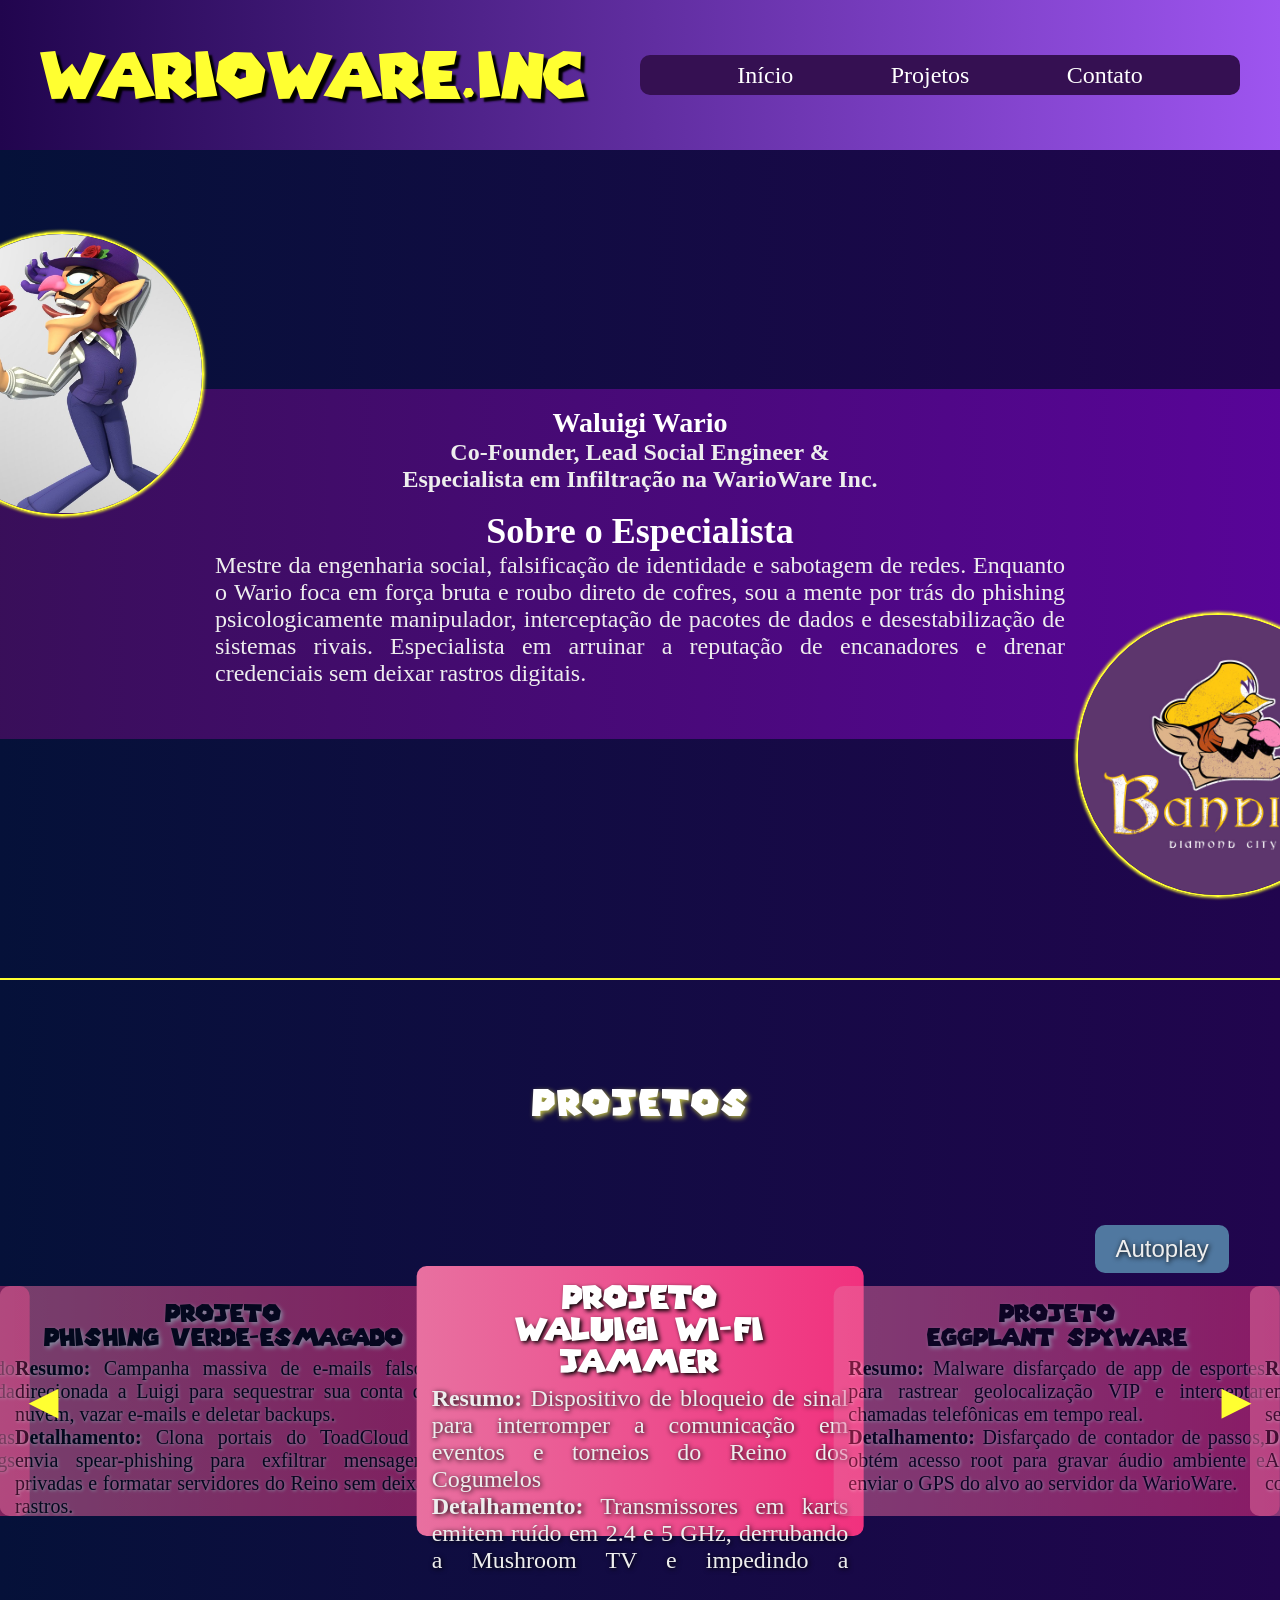
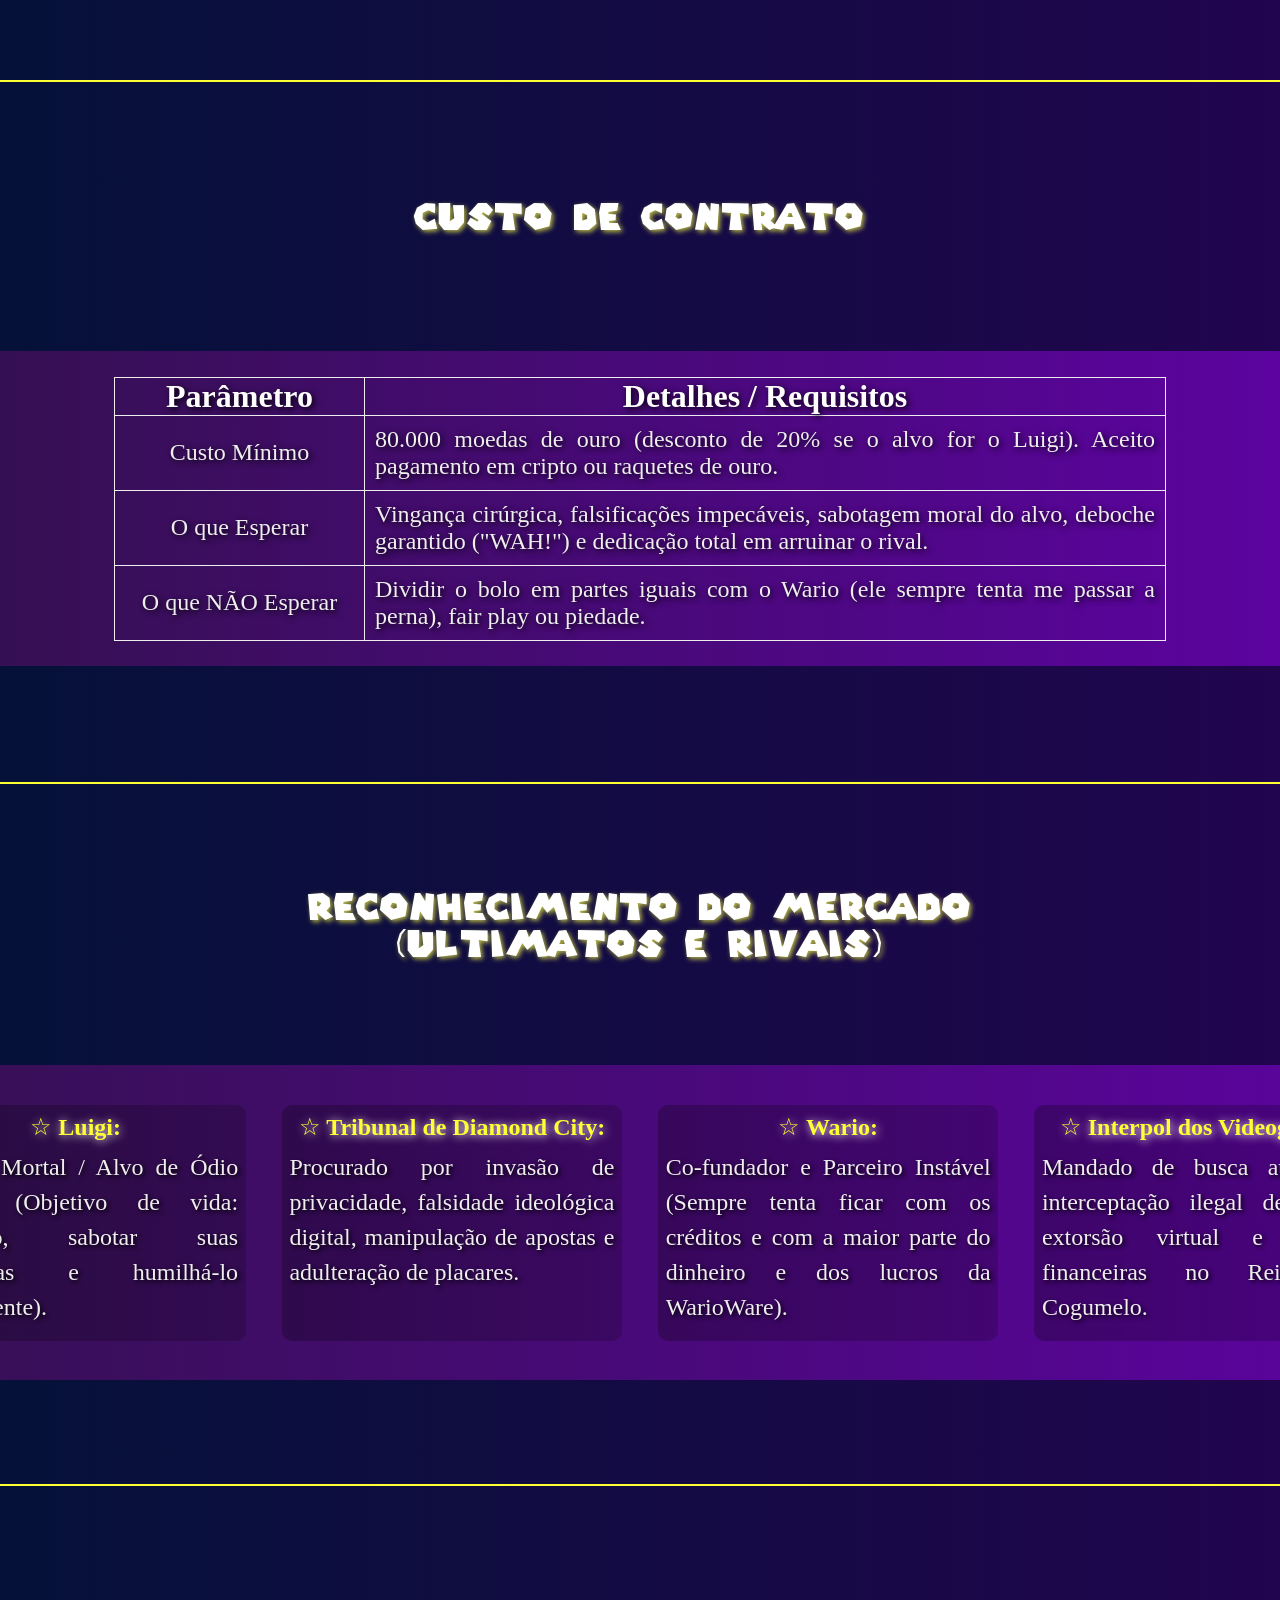
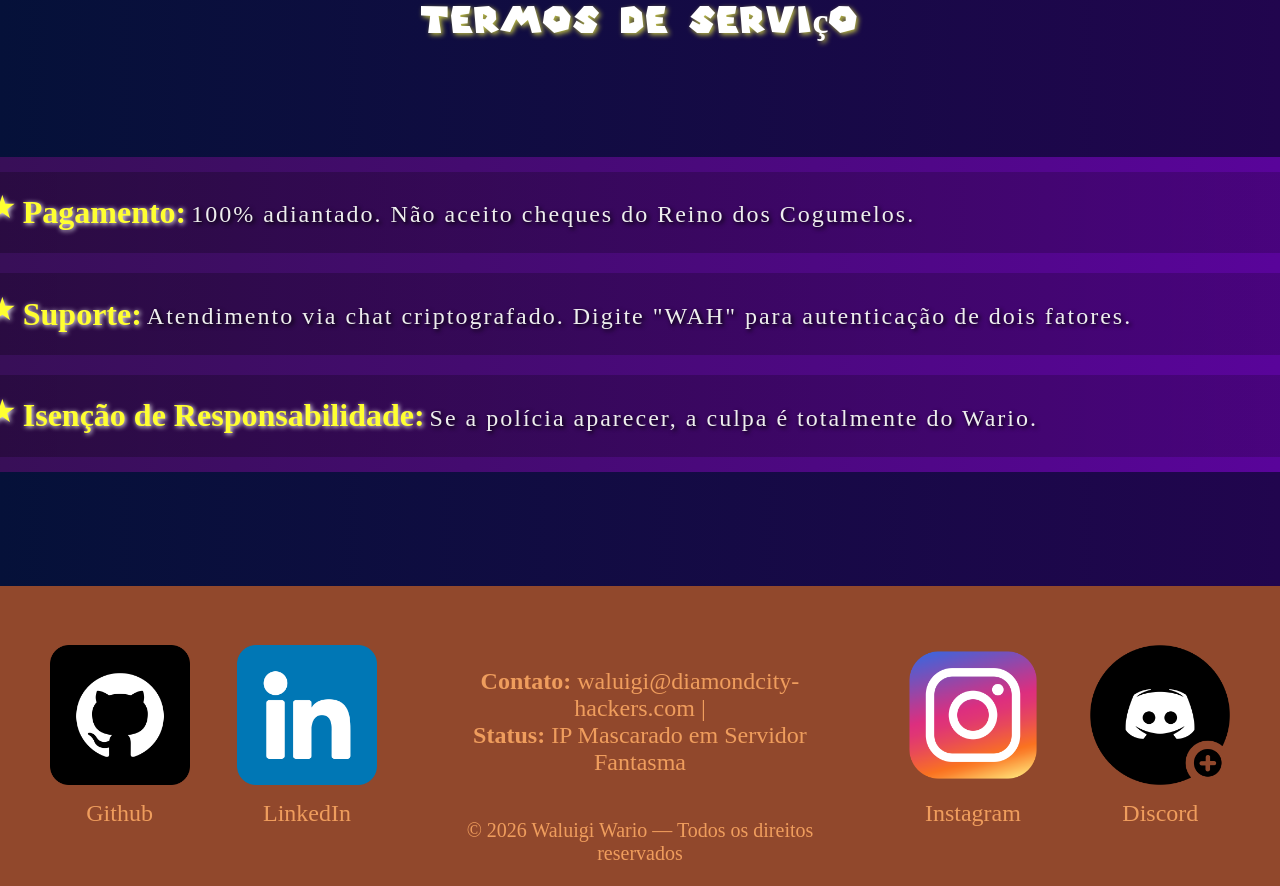
==== commit 66f0f837: "Adicao do Grow nas divs" ====
--- a/waluigi/index.html
+++ b/waluigi/index.html
@@ -26,18 +26,18 @@
 
     <main>
         <section id="Inicio" class="hero">
-            <div class="Conteudo">
-                <div class="Foto Usuario">
+            <div class="Conteudo Grow">
+                <div class="Foto Usuario Grow-Div">
                     <img src="../src/image/persona/waluigi-formal.jpg" alt="Waluigi">
                 </div>
 
                 <article class="Apresentacao">
-                    <div class="title">
+                    <div class="title Grow-Text">
                         <h1>Waluigi Wario</h1>
                         <h4>Co-Founder, Lead Social Engineer & <br> Especialista em Infiltração na WarioWare Inc.</h4>
                     </div>
 
-                    <div class="Sobre">
+                    <div class="Sobre Grow-Text">
                         <h2>Sobre o Especialista</h2>
                         <p>
                             Mestre da engenharia social, falsificação de identidade e sabotagem de redes. Enquanto o
@@ -49,7 +49,7 @@
                     </div>
                 </article>
 
-                <div class="Foto Empresa">
+                <div class="Foto Empresa Grow-Div">
                     <img src="../src/image/persona/Diamond-City-Bandits.jpg" alt="Empresa">
                 </div>
             </div>
@@ -62,7 +62,7 @@
                 <h1>Projetos</h1>
             </div>
 
-            <button id="auto-button" class="autoplayButton" onclick="autoplay()">Autoplay</button>
+            <button id="auto-button" class="autoplayButton Grow-Div" onclick="autoplay()">Autoplay</button>
             <!-- Estrutura Principal do Carrossel -->
             <div class="swiper meu-carrossel">
                 <!-- Slides -->
--- a/waluigi/style.css
+++ b/waluigi/style.css
@@ -16,14 +16,19 @@
 /* === CLASSE PARA CRESCER OS OBJETOS === */
 .Grow {
     &:hover {
+        transform: scale(1.01);
+    }
+}
+
+.Grow-Div {
+    &:hover {
         transform: scale(1.05);
     }
 }
 
 .Grow-Text {
     &:hover {
-        transform: scale(1.1);
-        text-decoration: underline;
+        transform: scale(1.09);
     }
 }
 
@@ -117,6 +122,11 @@
                 font-size: var(--fonte-size-m);
                 text-decoration: none;
                 color: var(--cor-texto-titulo);
+                cursor: pointer;
+
+                &:hover{
+                    text-decoration: underline;
+                }
             }
         }
     }
@@ -363,21 +373,22 @@
             position: absolute;
             top: 35%;
             right: 4%;
+            z-index: 2;
 
             padding: 10px 20px;
             border: none;
             border-radius: var(--border-radius);
             background-color: #5078a0;
 
-            color: var(--cor-texto-destaque);
+            color: var(--cor-texto-comum);
             font-size: var(--fonte-size-m);
 
             text-shadow: 1px 1px 5px var(--cor-texto-lateral);
+            cursor: pointer;
 
             &:hover {
                 transform: scale(1.1);
                 background-color: var(--cor-fundo-cards2);
-                color: var(--cor-texto-comum);
                 text-shadow: 2px 2px 6px var(--cor-texto-lateral);
             }
         }
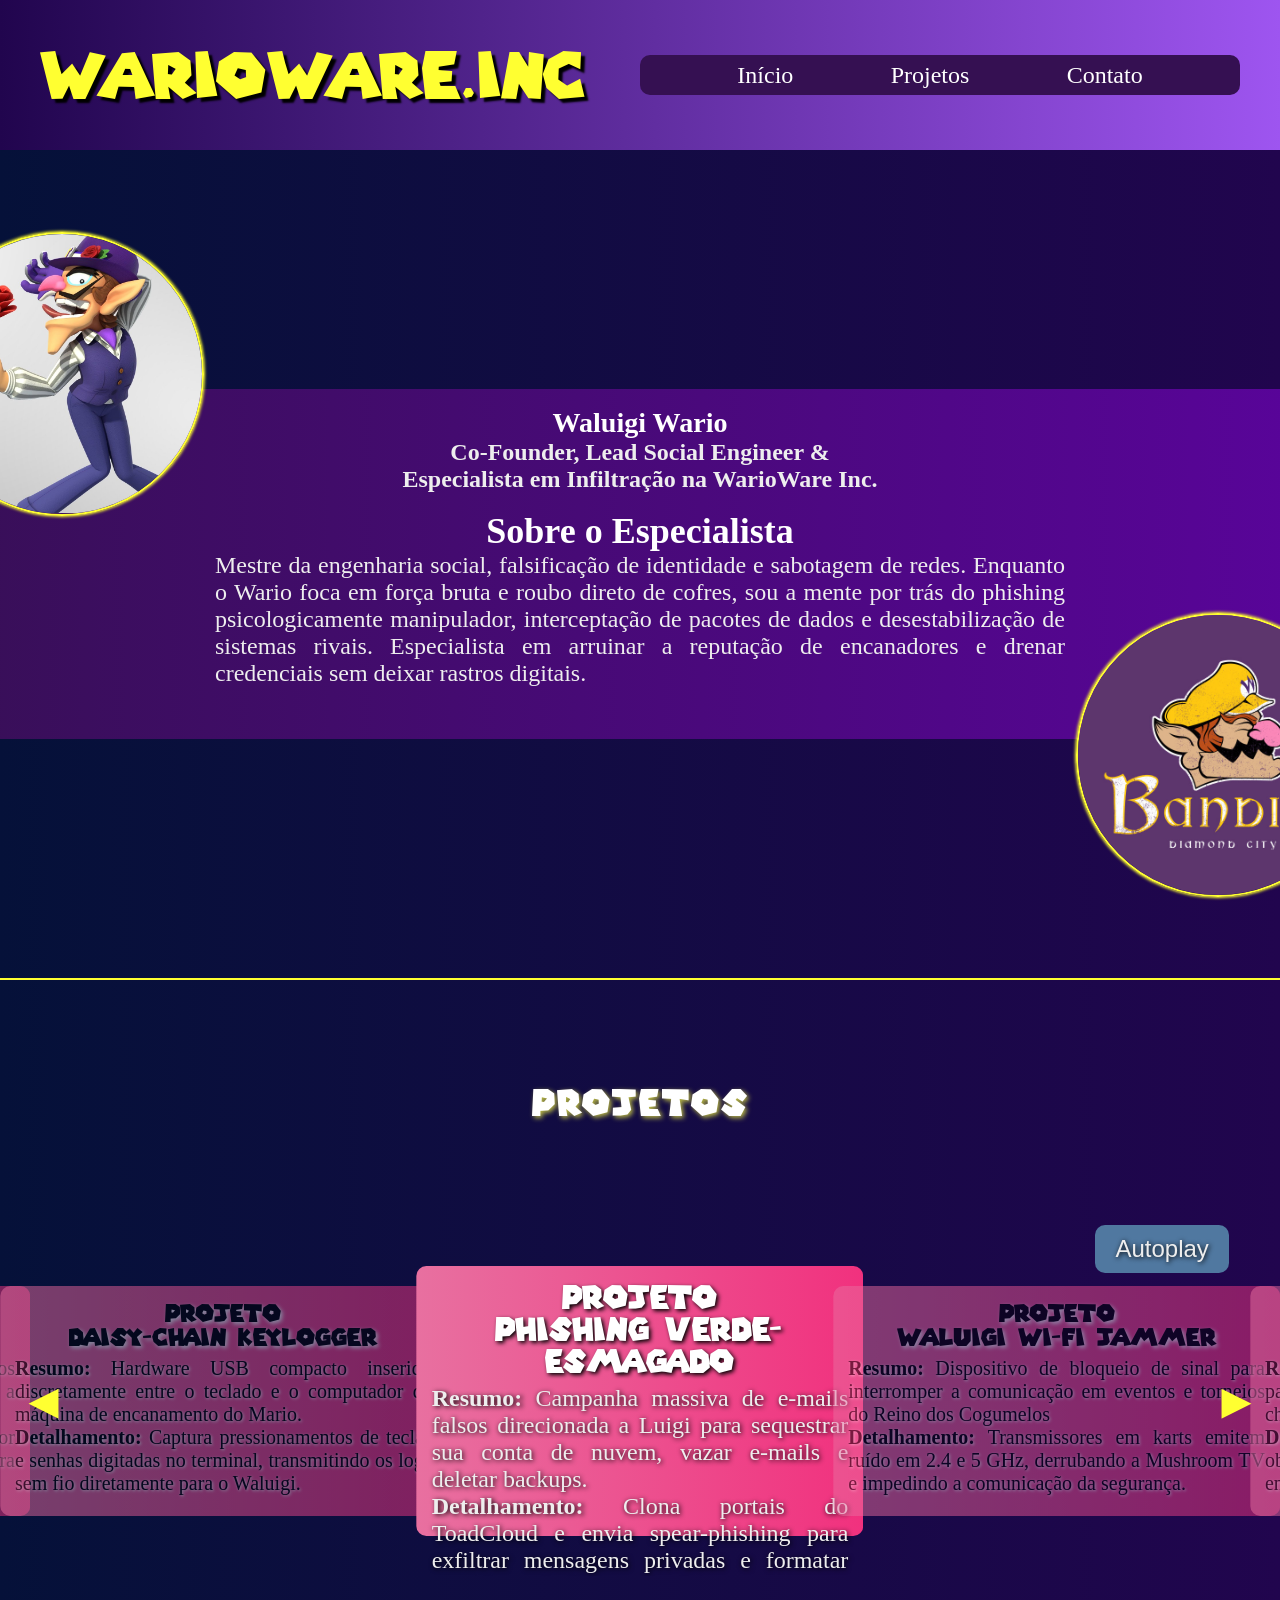
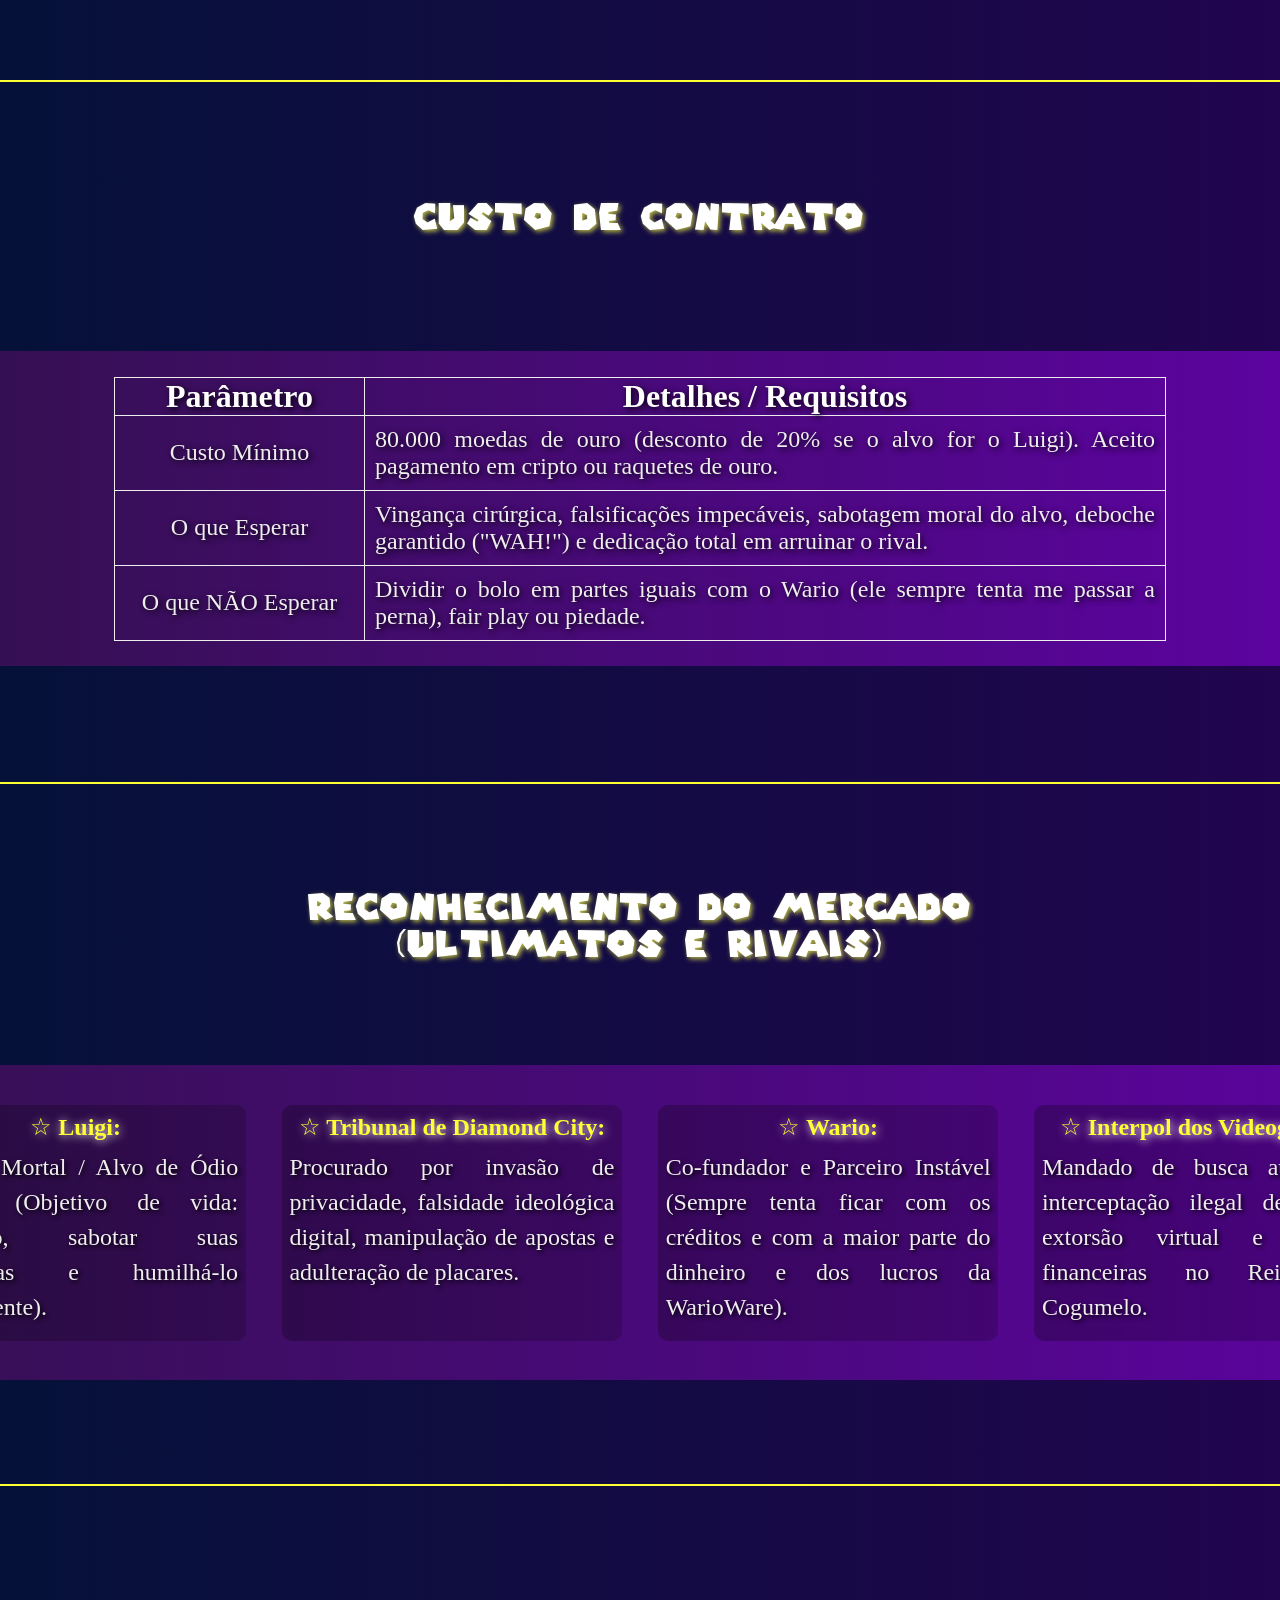
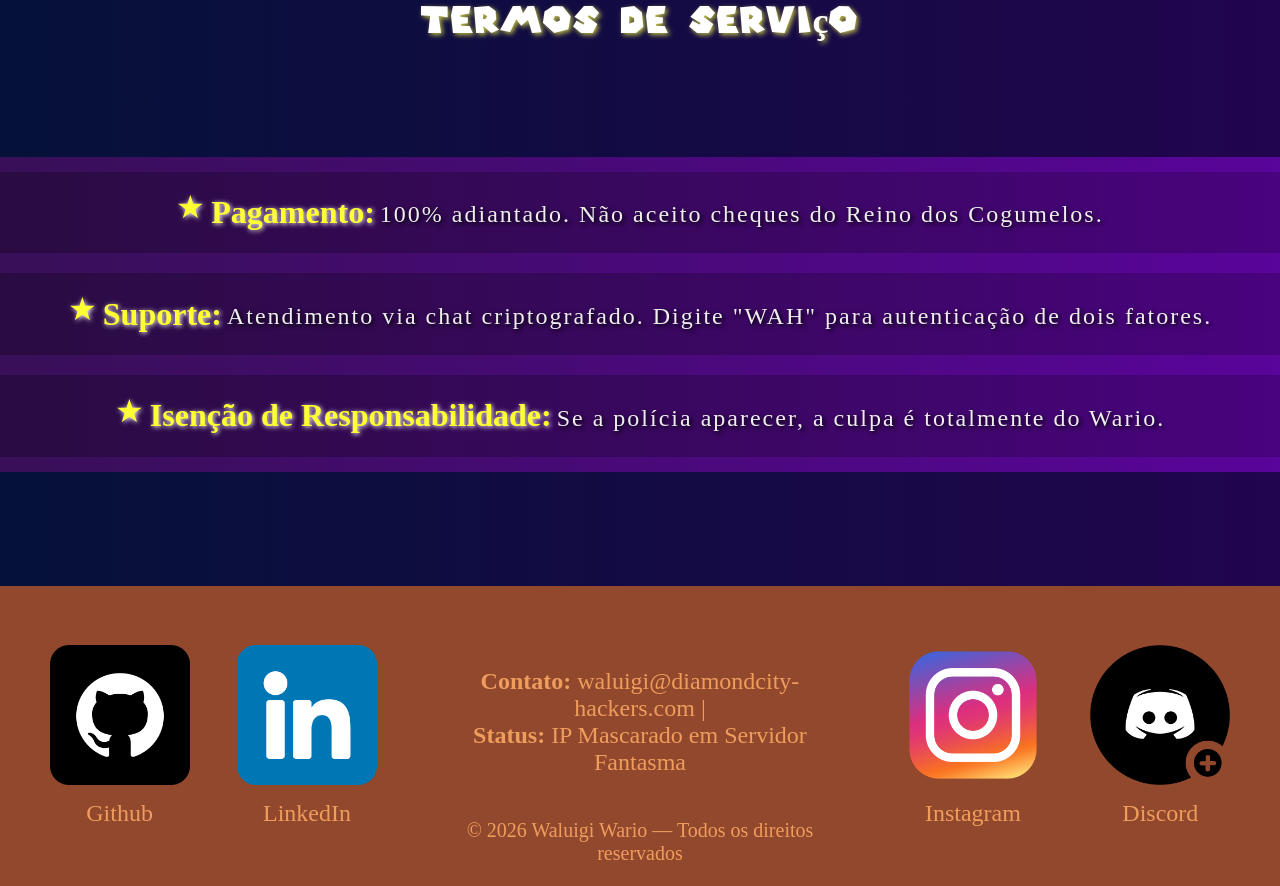
==== commit 21a5ea4d: "Adicao dp Grow em todas as divs ou textos necessarios" ====
--- a/waluigi/index.html
+++ b/waluigi/index.html
@@ -8,6 +8,7 @@
 
     <link rel="stylesheet" href="./style.css">
     <link rel="stylesheet" href="https://cdn.jsdelivr.net/npm/swiper@11/swiper-bundle.min.css" />
+    <link rel="icon" type="image/png" href="../src/image/persona/favicon-waluigi.png">
 </head>
 
 <body>
@@ -83,29 +84,29 @@
                 <h1>Custo de Contrato</h1>
             </div>
 
-            <div class="Conteudo">
-                <table class="Tabela">
+            <div class="Conteudo Grow">
+                <table class="Tabela Grow-Div">
                     <thead class="Titulos">
                         <tr>
-                            <th>Parâmetro</th>
-                            <th>Detalhes / Requisitos</th>
+                            <th class="Grow-Text">Parâmetro</th>
+                            <th class="Grow-Text">Detalhes / Requisitos</th>
                         </tr>
                     </thead>
 
                     <tbody class="Textos">
                         <tr>
-                            <td class="td_meio">Custo Mínimo</td>
+                            <td class="td_meio Grow-Text">Custo Mínimo</td>
                             <td>80.000 moedas de ouro (desconto de 20% se o alvo for o Luigi). Aceito pagamento em
                                 cripto ou
                                 raquetes de ouro.</td>
                         </tr>
                         <tr>
-                            <td class="td_meio">O que Esperar</td>
+                            <td class="td_meio Grow-Text">O que Esperar</td>
                             <td>Vingança cirúrgica, falsificações impecáveis, sabotagem moral do alvo, deboche garantido
                                 ("WAH!") e dedicação total em arruinar o rival.</td>
                         </tr>
                         <tr>
-                            <td class="td_meio">O que NÃO Esperar</td>
+                            <td class="td_meio Grow-Text">O que NÃO Esperar</td>
                             <td>Dividir o bolo em partes iguais com o Wario (ele sempre tenta me passar a perna), fair
                                 play
                                 ou piedade.</td>
@@ -122,26 +123,26 @@
                 <h1>Reconhecimento do Mercado <br> (Ultimatos E Rivais)</h1>
             </div>
 
-            <div class="Conteudo">
+            <div class="Conteudo Grow">
                 <ul>
                     <li>
-                        <div class="title"><b> Luigi:</b></div> <br>
-                        <div class="text">Inimigo Mortal / Alvo de Ódio Pessoal (Objetivo de vida: superá-lo, sabotar
+                        <div class="title Grow-Text"><b> Luigi:</b></div> <br>
+                        <div class="text Grow">Inimigo Mortal / Alvo de Ódio Pessoal (Objetivo de vida: superá-lo, sabotar
                             suas conquistas e humilhá-lo digitalmente).</div>
                     </li>
                     <li>
-                        <div class="title"><b> Tribunal de Diamond City:</b></div> <br>
-                        <div class="text">Procurado por invasão de privacidade, falsidade ideológica digital,
+                        <div class="title Grow-Text"><b> Tribunal de Diamond City:</b></div> <br>
+                        <div class="text Grow">Procurado por invasão de privacidade, falsidade ideológica digital,
                             manipulação de apostas e adulteração de placares.</div>
                     </li>
                     <li>
-                        <div class="title"><b> Wario:</b></div> <br>
-                        <div class="text">Co-fundador e Parceiro Instável (Sempre tenta ficar com os créditos e com a
+                        <div class="title Grow-Text"><b> Wario:</b></div> <br>
+                        <div class="text Grow">Co-fundador e Parceiro Instável (Sempre tenta ficar com os créditos e com a
                             maior parte do dinheiro e dos lucros da WarioWare).</div>
                     </li>
                     <li>
-                        <div class="title"><b> Interpol dos Videogames:</b></div> <br>
-                        <div class="text">Mandado de busca ativo por interceptação ilegal de dados, extorsão virtual e
+                        <div class="title Grow-Text"><b> Interpol dos Videogames:</b></div> <br>
+                        <div class="text Grow">Mandado de busca ativo por interceptação ilegal de dados, extorsão virtual e
                             fraudes financeiras no Reino do Cogumelo.</div>
                     </li>
                 </ul>
@@ -155,18 +156,18 @@
                 <h1>Termos de Serviço</h1>
             </div>
 
-            <div class="Conteudo">
+            <div class="Conteudo Grow">
                 <ul>
                     <li>
-                        <div class="title"><b> Pagamento:</b></div>
+                        <div class="title Grow-Text"><b> Pagamento:</b></div>
                         <div class="text"> 100% adiantado. Não aceito cheques do Reino dos Cogumelos.</div>
                     </li>
                     <li>
-                        <div class="title"><b> Suporte:</b></div>
+                        <div class="title Grow-Text"><b> Suporte:</b></div>
                         <div class="text"> Atendimento via chat criptografado. Digite "WAH" para autenticação de dois fatores.</div>
                     </li>
                     <li>
-                        <div class="title"><b> Isenção de Responsabilidade:</b></div>
+                        <div class="title Grow-Text"><b> Isenção de Responsabilidade:</b></div>
                         <div class="text"> Se a polícia aparecer, a culpa é totalmente do Wario.</div>
                     </li>
                 </ul>
@@ -177,15 +178,15 @@
     <footer>
         <div class="Links">
 
-            <div class="card">
-                <img src="../src/image/links/github.png" alt="githubImg">
+            <div class="card Grow">
+                <img class="Grow-Div" src="../src/image/links/github.png" alt="githubImg">
                 <a href="https://github.com/KuromiHitagi/" target="_blank">Github</a>
 
                 <div class="background-white"></div>
             </div>
 
-            <div class="card">
-                <img src="../src/image/links/linkedin.png" alt="linkedinImg">
+            <div class="card Grow">
+                <img class="Grow-Div" src="../src/image/links/linkedin.png" alt="linkedinImg">
                 <a href="https://www.linkedin.com/in/nicolasBRfreitas/" target="_blank">LinkedIn</a>
             </div>
 
@@ -197,18 +198,18 @@
                 <b>Status:</b> IP Mascarado em Servidor Fantasma
             </a>
 
-            <p>© 2026 Waluigi Wario — Todos os direitos reservados</p>
+            <p class="Grow-Text">© 2026 Waluigi Wario — Todos os direitos reservados</p>
         </div>
 
         <div class="Links">
 
-            <div class="card">
-                <img src="../src/image/links/instagram.png" alt="instagramImg">
+            <div class="card Grow">
+                <img class="Grow-Div" src="../src/image/links/instagram.png" alt="instagramImg">
                 <a href="https://www.instagram.com/" target="_blank">Instagram</a>
             </div>
 
-            <div class="card">
-                <img src="../src/image/links/discord.png" alt="discordImg">
+            <div class="card Grow">
+                <img class="Grow-Div" src="../src/image/links/discord.png" alt="discordImg">
                 <a href="https://discord.com/" target="_blank">Discord</a>
 
                 <div class="background-white"></div>
--- a/waluigi/style.css
+++ b/waluigi/style.css
@@ -550,7 +550,7 @@
                 li {
                     display: flex;
                     align-items: center;
-                    justify-content: start;
+                    justify-content: center;
                     text-align: center;
 
                     width: 90%;
@@ -580,6 +580,10 @@
                             left: 0;
                             content: "\2605";
                         }
+
+                        &:hover{
+                            transform: translateX(-35px);
+                        }
                     }
 
                     .text {
@@ -591,6 +595,10 @@
                         margin-top: 5px;
                         letter-spacing: 2px;
                         height: 37px;
+
+                        &:hover{
+                            transform: translateX(35px);
+                        }
                     }
                 }
             }
@@ -606,6 +614,11 @@
     height: 300px;
 
     background-color: #91482c;
+
+    a:hover{
+        transform: scale(1.1);
+        text-decoration: underline !important;
+    }
     
     .Links{
         display: flex;
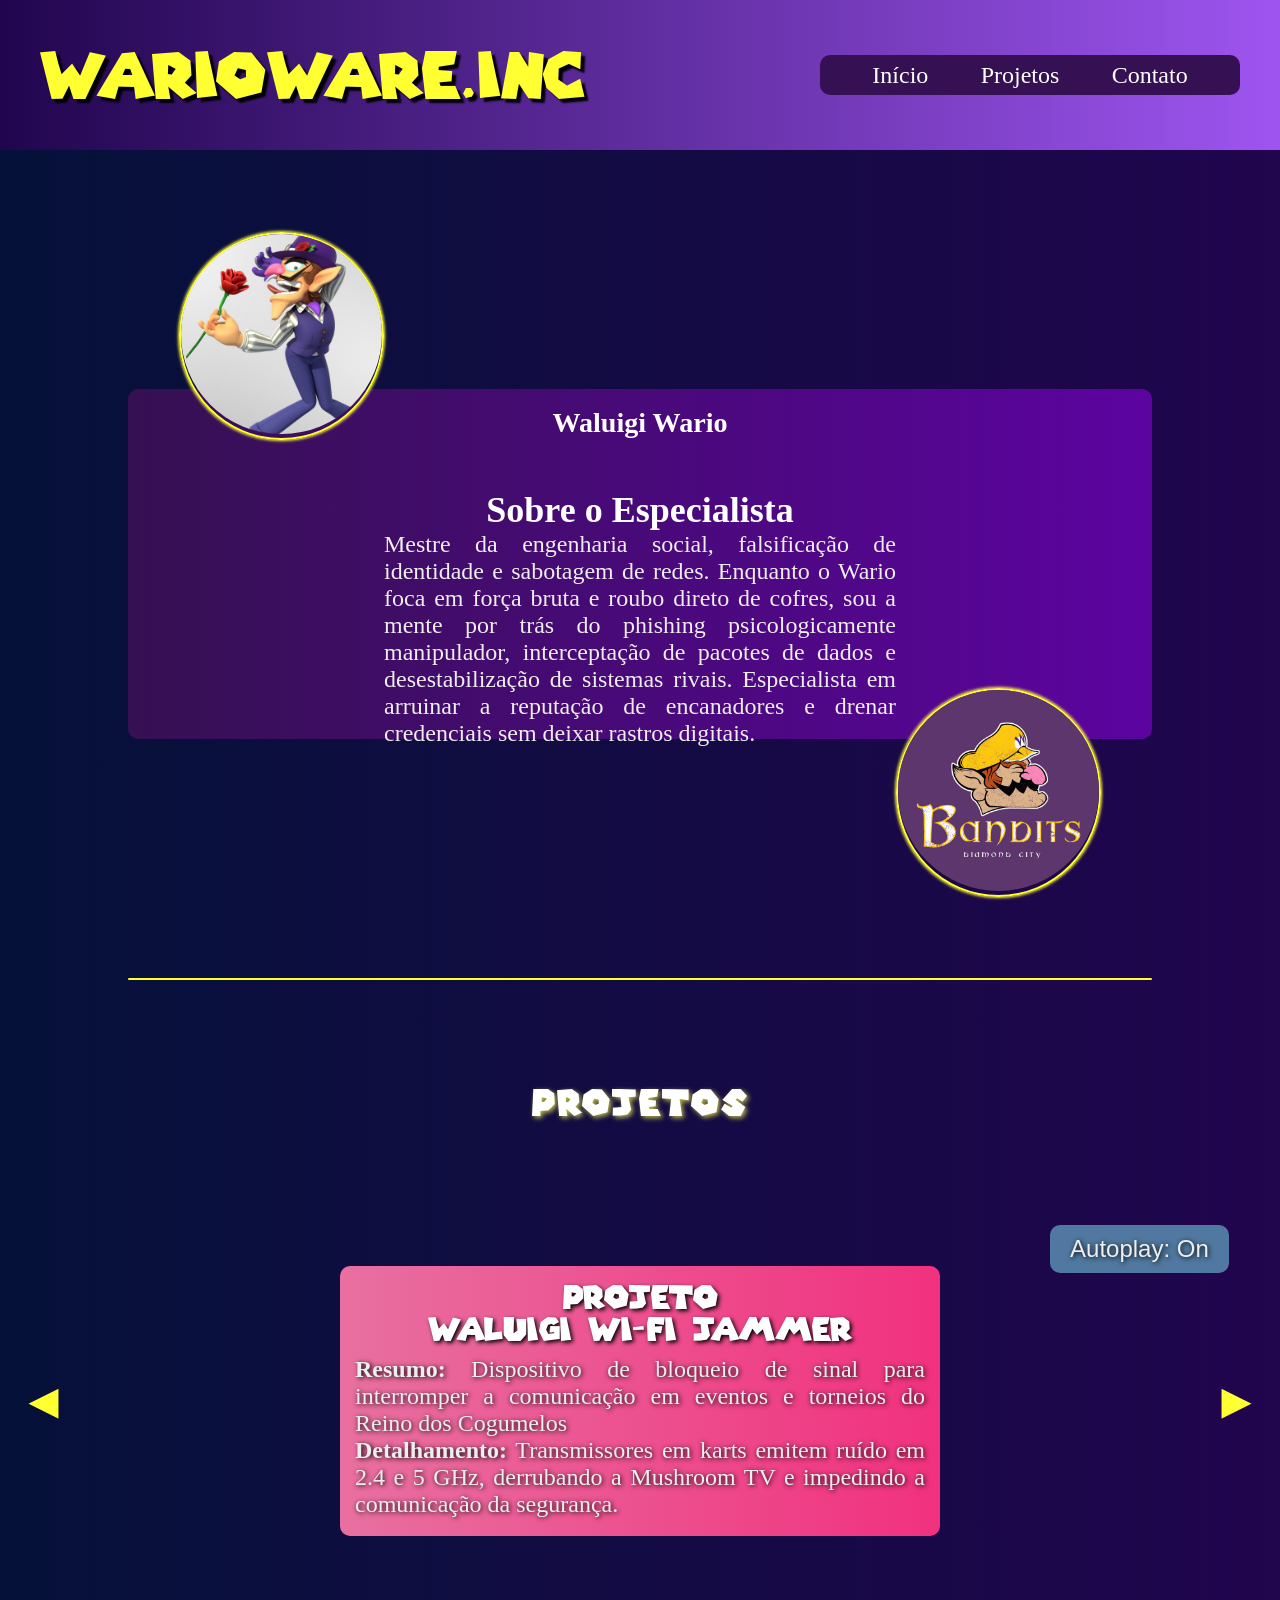
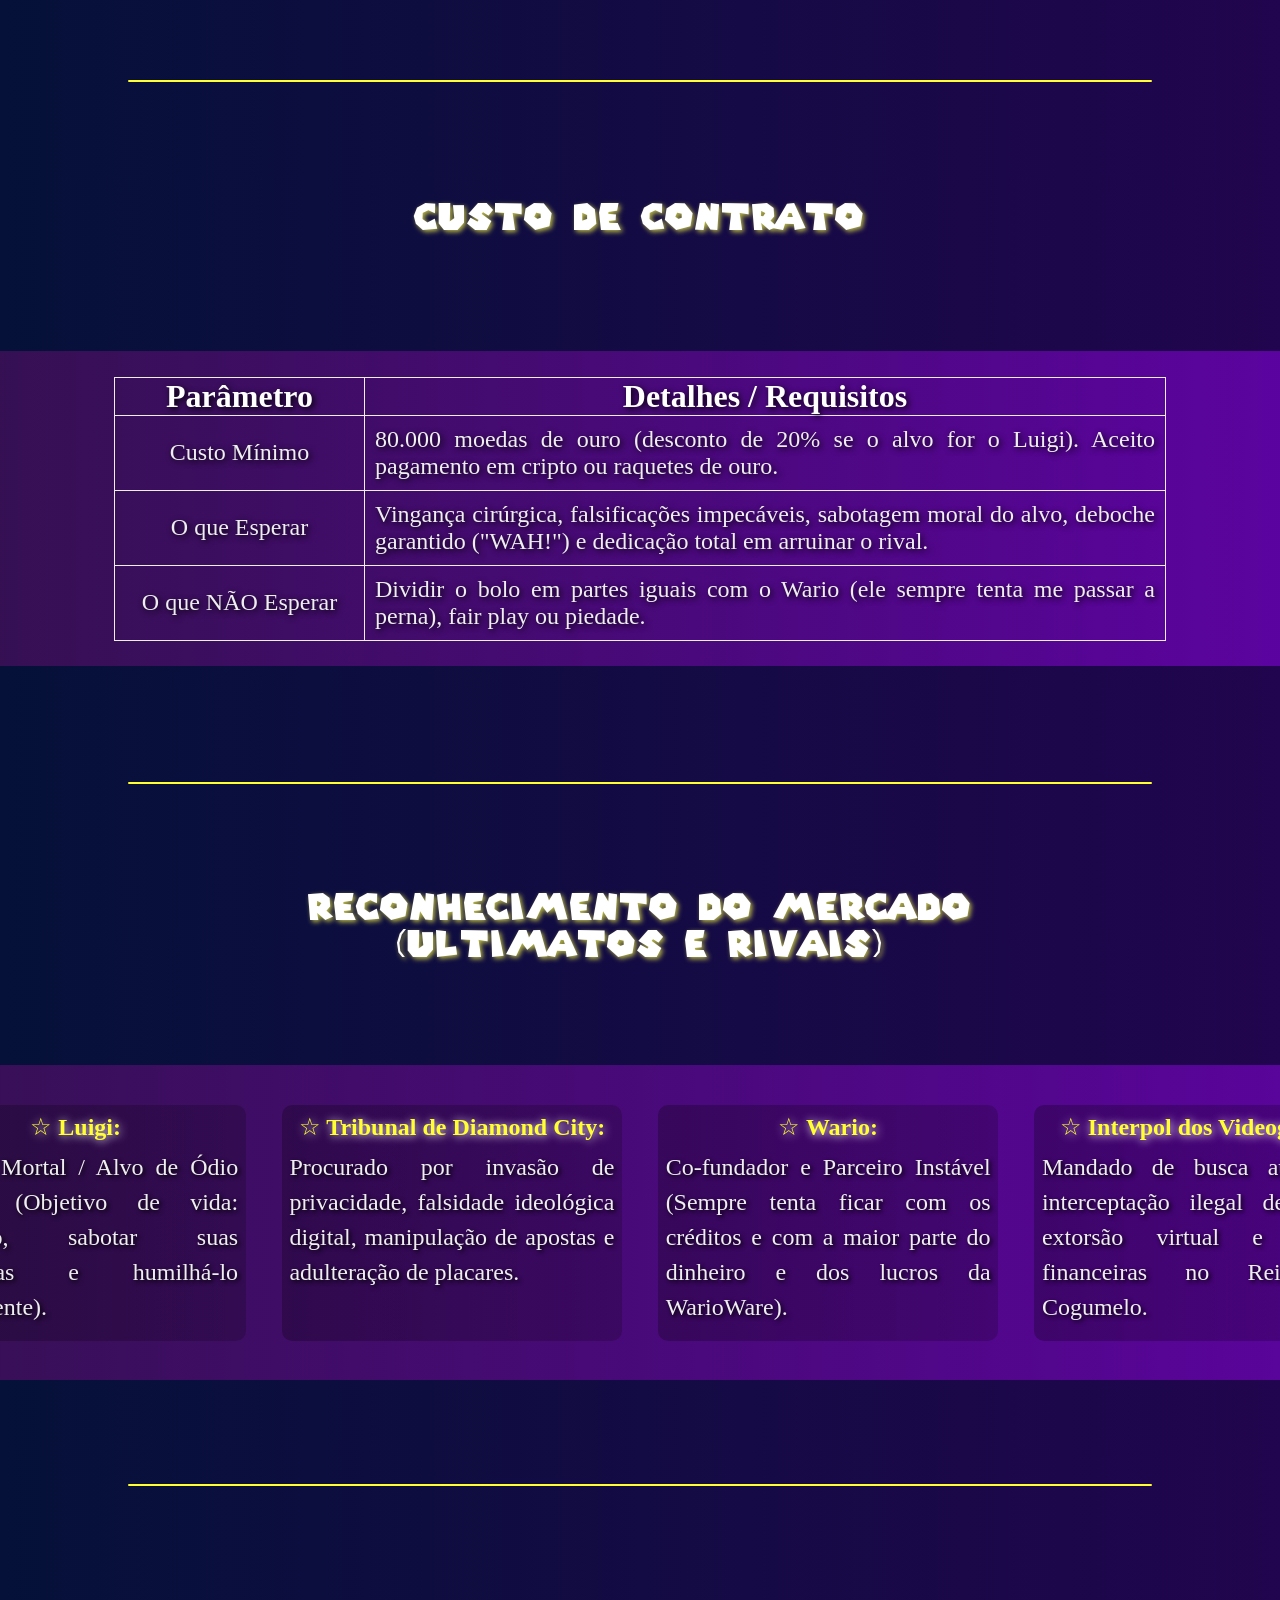
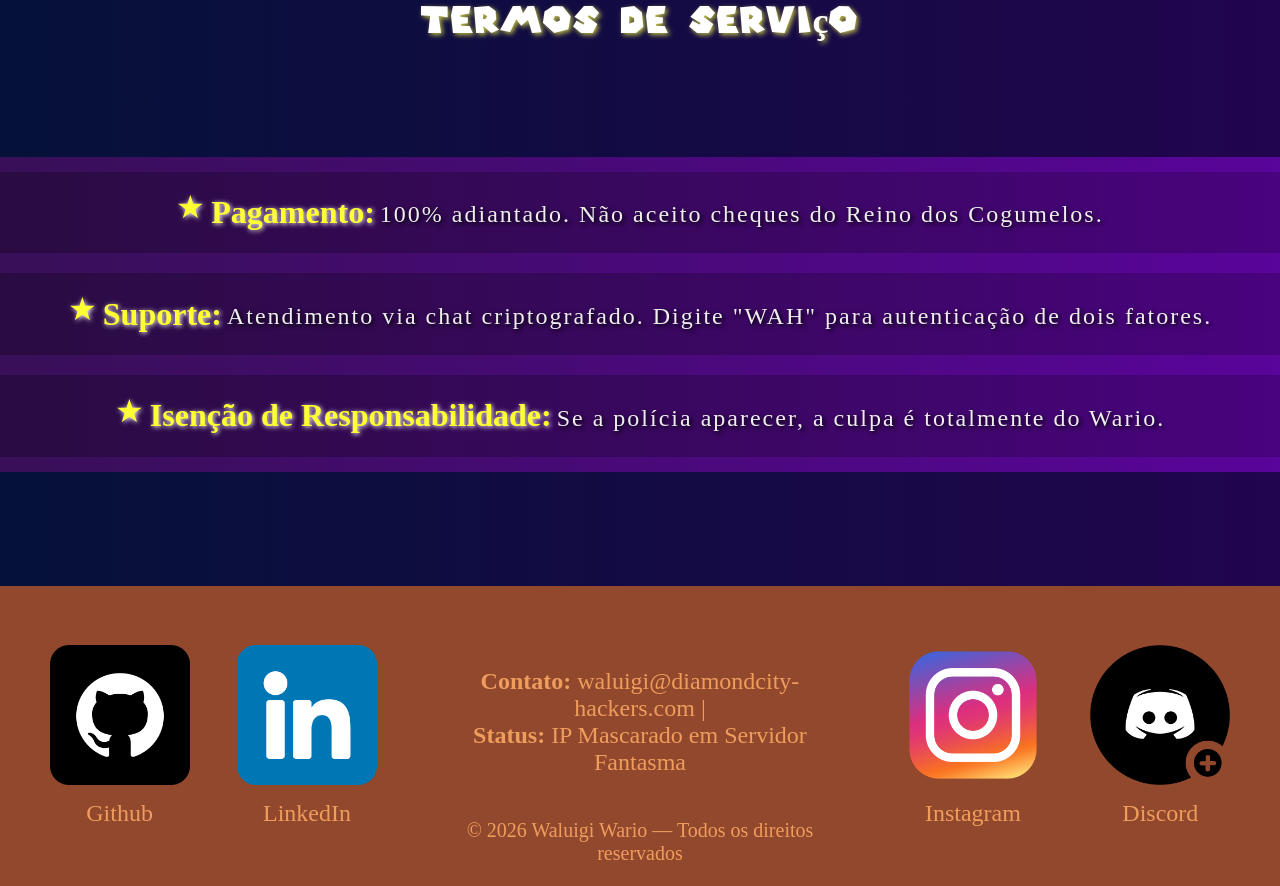
==== commit a5bab963: "Edicao e tentativa de implementar responsividade Co-authored-by: darkye07 <miguelramossantos200011-s" ====
--- a/waluigi/index.html
+++ b/waluigi/index.html
@@ -35,7 +35,12 @@
                 <article class="Apresentacao">
                     <div class="title Grow-Text">
                         <h1>Waluigi Wario</h1>
-                        <h4>Co-Founder, Lead Social Engineer & <br> Especialista em Infiltração na WarioWare Inc.</h4>
+                        <div class="desc">
+                            <div>Founder,</div>
+                            <div>Lead Hacker</div> 
+                            <div>Master cyber-pirate</div> 
+                            <div>CEO WarioWare Inc.</div>
+                        </div>
                     </div>
 
                     <div class="Sobre Grow-Text">
@@ -63,7 +68,7 @@
                 <h1>Projetos</h1>
             </div>
 
-            <button id="auto-button" class="autoplayButton Grow-Div" onclick="autoplay()">Autoplay</button>
+            <button id="auto-button" class="autoplayButton Grow-Div" onclick="autoplay()">Autoplay: On</button>
             <!-- Estrutura Principal do Carrossel -->
             <div class="swiper meu-carrossel">
                 <!-- Slides -->
--- a/waluigi/style.css
+++ b/waluigi/style.css
@@ -108,7 +108,7 @@
             justify-content: space-evenly;
             /* gap: 50px; */
 
-            min-width: 600px;
+            min-width: 35%;
             height: 40px;
 
             border-radius: var(--border-radius);
@@ -124,7 +124,7 @@
                 color: var(--cor-texto-titulo);
                 cursor: pointer;
 
-                &:hover{
+                &:hover {
                     text-decoration: underline;
                 }
             }
@@ -149,7 +149,7 @@
 
         width: 100%;
         min-height: 700px;
-        
+
         .Titulo {
             font-size: var(--fonte-size-m);
             font-family: var(--fonte-family);
@@ -161,7 +161,7 @@
     }
 
     .Separacao {
-        width: 1399px;
+        width: 80%;
         height: 2px;
 
         border-radius: var(--border-radius);
@@ -178,7 +178,7 @@
             align-items: center;
             justify-content: center;
 
-            width: 1600px;
+            width: 80%;
             height: 350px;
 
             background: var(--cor-fundo-destaque-full);
@@ -186,8 +186,7 @@
 
             .Foto {
                 position: absolute;
-                width: 284px;
-                height: 284px;
+                width: 20%;
 
                 border: var(--border);
                 border-radius: 50%;
@@ -195,7 +194,6 @@
 
                 img {
                     width: 100%;
-                    height: 100%;
                     border-radius: 50%;
                     object-fit: contain;
                 }
@@ -212,7 +210,7 @@
             }
 
             .Apresentacao {
-                width: 850px;
+                width: 50%;
                 height: 90%;
 
                 .title {
@@ -392,6 +390,12 @@
                 text-shadow: 2px 2px 6px var(--cor-texto-lateral);
             }
         }
+
+        .paused {
+            background-color: var(--cor-fundo-cards2);
+
+            text-shadow: 2px 2px 6px var(--cor-texto-lateral);
+        }
     }
 
     .Custo_de_Contrato {
@@ -448,7 +452,7 @@
         display: flex;
         align-items: center;
         justify-content: space-evenly;
-       
+
         .Conteudo {
             display: flex;
             align-items: center;
@@ -581,7 +585,7 @@
                             content: "\2605";
                         }
 
-                        &:hover{
+                        &:hover {
                             transform: translateX(-35px);
                         }
                     }
@@ -596,7 +600,7 @@
                         letter-spacing: 2px;
                         height: 37px;
 
-                        &:hover{
+                        &:hover {
                             transform: translateX(35px);
                         }
                     }
@@ -615,26 +619,26 @@
 
     background-color: #91482c;
 
-    a:hover{
+    a:hover {
         transform: scale(1.1);
         text-decoration: underline !important;
     }
-    
-    .Links{
+
+    .Links {
         display: flex;
         align-items: center;
         justify-content: space-evenly;
 
         width: 33%;
 
-        .card{
+        .card {
             position: relative;
             display: flex;
             align-items: center;
             justify-content: center;
             flex-direction: column;
 
-            .background-white{
+            .background-white {
                 position: absolute;
                 top: 25px;
                 left: 25px;
@@ -646,7 +650,7 @@
                 border-radius: 50%;
             }
 
-            img{
+            img {
                 z-index: 1;
                 width: 140px;
                 height: 140px;
@@ -654,7 +658,7 @@
                 border-radius: var(--border-radius);
             }
 
-            a{
+            a {
                 margin-top: 15px;
                 cursor: pointer;
                 text-decoration: none;
@@ -664,7 +668,7 @@
         }
     }
 
-    .copyright{
+    .copyright {
         display: flex;
         align-items: center;
         justify-content: space-around;
@@ -675,7 +679,7 @@
         width: 33%;
         text-align: center;
 
-        a{
+        a {
             color: var(--cor-texto-footer);
             font-size: var(--fonte-size-m);
             text-align: center;
@@ -683,9 +687,134 @@
             cursor: pointer;
         }
 
-        p{
+        p {
             color: var(--cor-texto-footer);
             font-size: var(--fonte-size-s);
         }
     }
+}
+
+.copyright {
+    display: flex;
+    align-items: center;
+    justify-content: space-around;
+    flex-direction: column;
+    align-self: flex-end;
+
+    height: 80%;
+    width: 33%;
+    text-align: center;
+
+    a {
+        color: var(--cor-texto-footer);
+        font-size: var(--fonte-size-m);
+        text-align: center;
+        text-decoration: none;
+        cursor: pointer;
+    }
+
+    p {
+        color: var(--cor-texto-footer);
+        font-size: var(--fonte-size-s);
+    }
+}
+
+
+.desc {
+
+    display: inline-block;
+    width: 500px;
+    text-align: left;
+    align-items: left;
+    height: 36px;
+    vertical-align: -2px;
+    position: relative;
+    overflow: hidden;
+
+}
+
+
+
+.desc>div {
+
+    position: absolute;
+    text-align: center;
+    white-space: nowrap;
+    opacity: 0;
+    font-weight: 300;
+    transform: scale(0);
+    box-shadow: 0px 60px 25px -20px rgba(0, 0, 0, 0.5);
+    width: 500px;
+    color: #eeeeee;
+
+}
+
+.desc>div:nth-child(1) {
+    animation: roll 18s linear infinite 0s;
+}
+
+.desc>div:nth-child(2) {
+    animation: roll 18s linear infinite 4.3s;
+}
+
+.desc>div:nth-child(3) {
+    animation: roll 18s linear infinite 8.6s;
+}
+
+.desc>div:nth-child(4) {
+    animation: roll2 18s linear infinite 12.9s;
+}
+
+@keyframes roll {
+    0% {
+        opacity: 0;
+        transform: scale(0) translateY(-20px);
+    }
+
+    10% {
+        opacity: 1;
+        transform: scale(1) translateY(0);
+    }
+
+    25% {
+        opacity: 1;
+        transform: scale(1) translateY(0);
+    }
+
+    35% {
+        opacity: 0;
+        transform: scale(0) translateY(20px);
+    }
+
+    100% {
+        opacity: 0;
+        transform: scale(0) translateY(20px);
+    }
+}
+
+@keyframes roll2 {
+    0% {
+        opacity: 0;
+        transform: scale(0) translateY(-20px);
+    }
+
+    10% {
+        opacity: 1;
+        transform: scale(1) translateY(0);
+    }
+
+    25% {
+        opacity: 1;
+        transform: scale(1) translateY(0);
+    }
+
+    35% {
+        opacity: 0;
+        transform: scale(0) translateY(20px);
+    }
+
+    100% {
+        opacity: 0;
+        transform: scale(0) translateY(20px);
+    }
 }
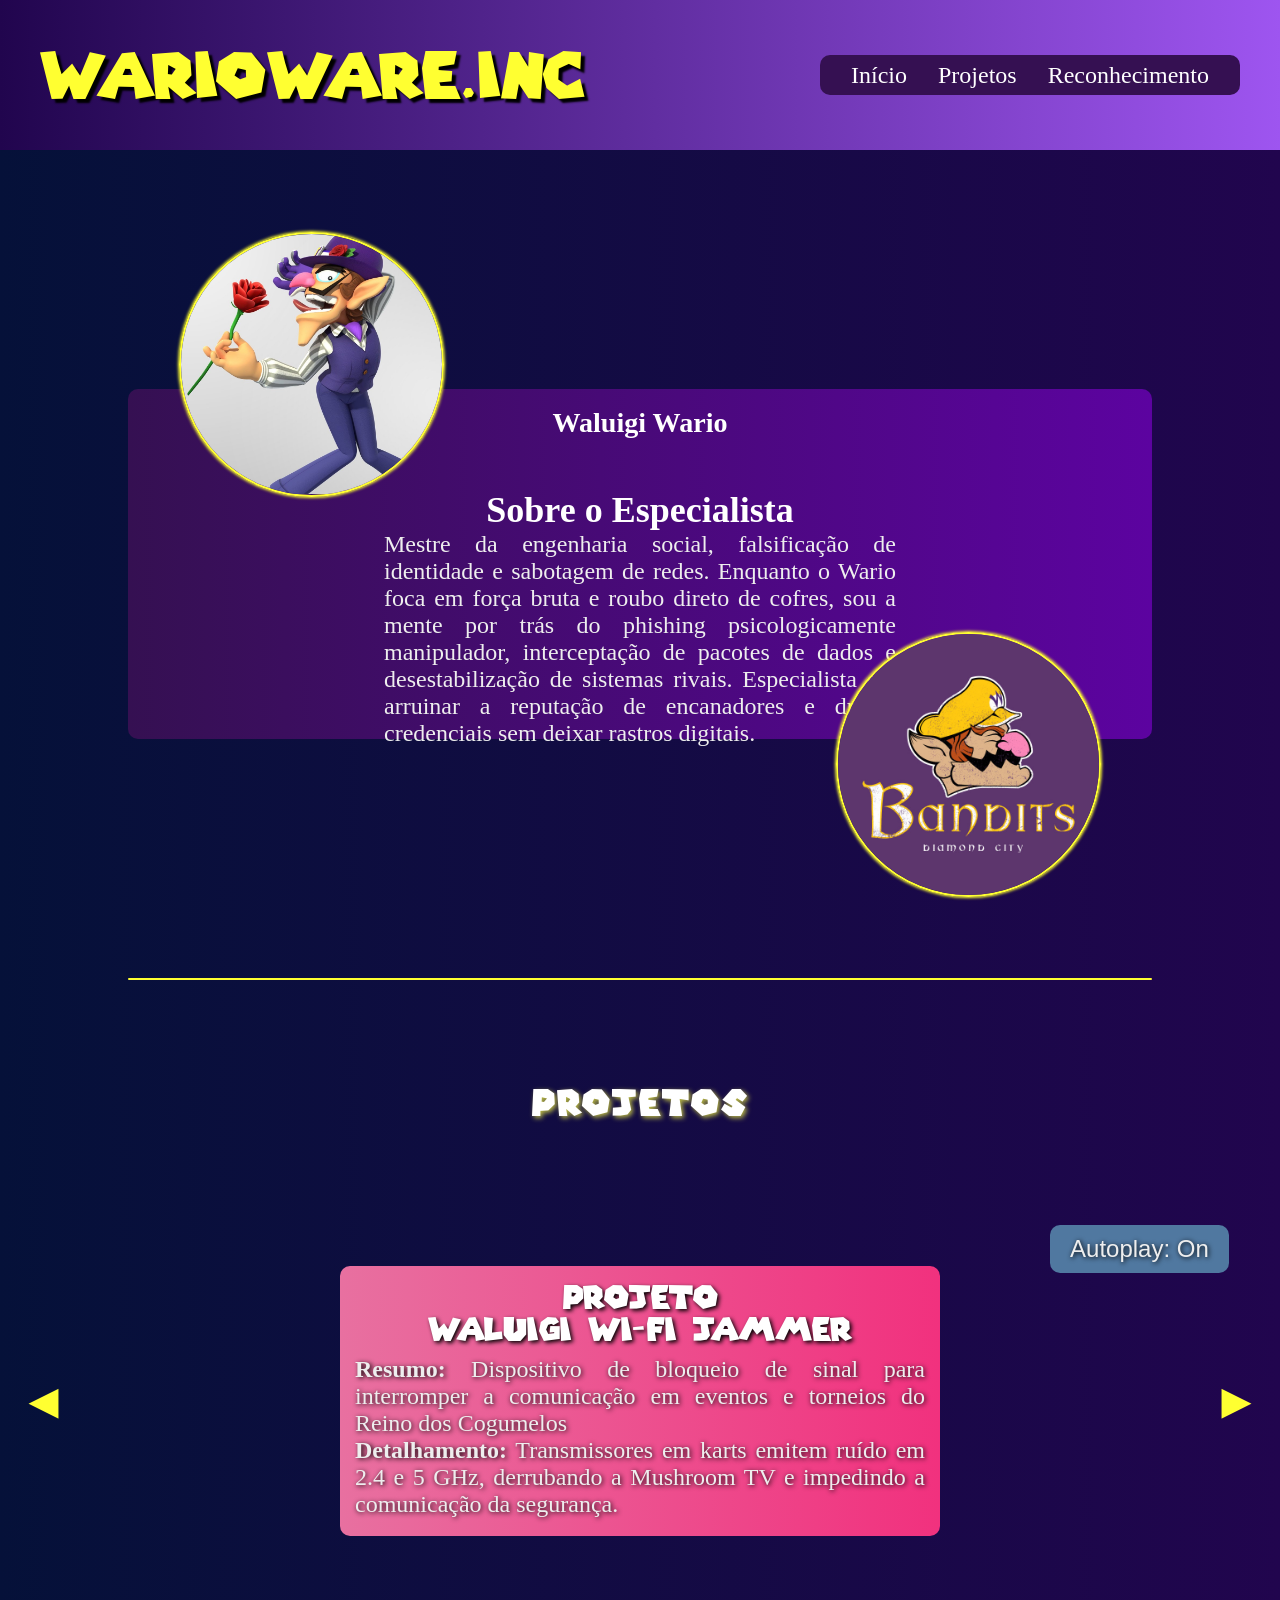
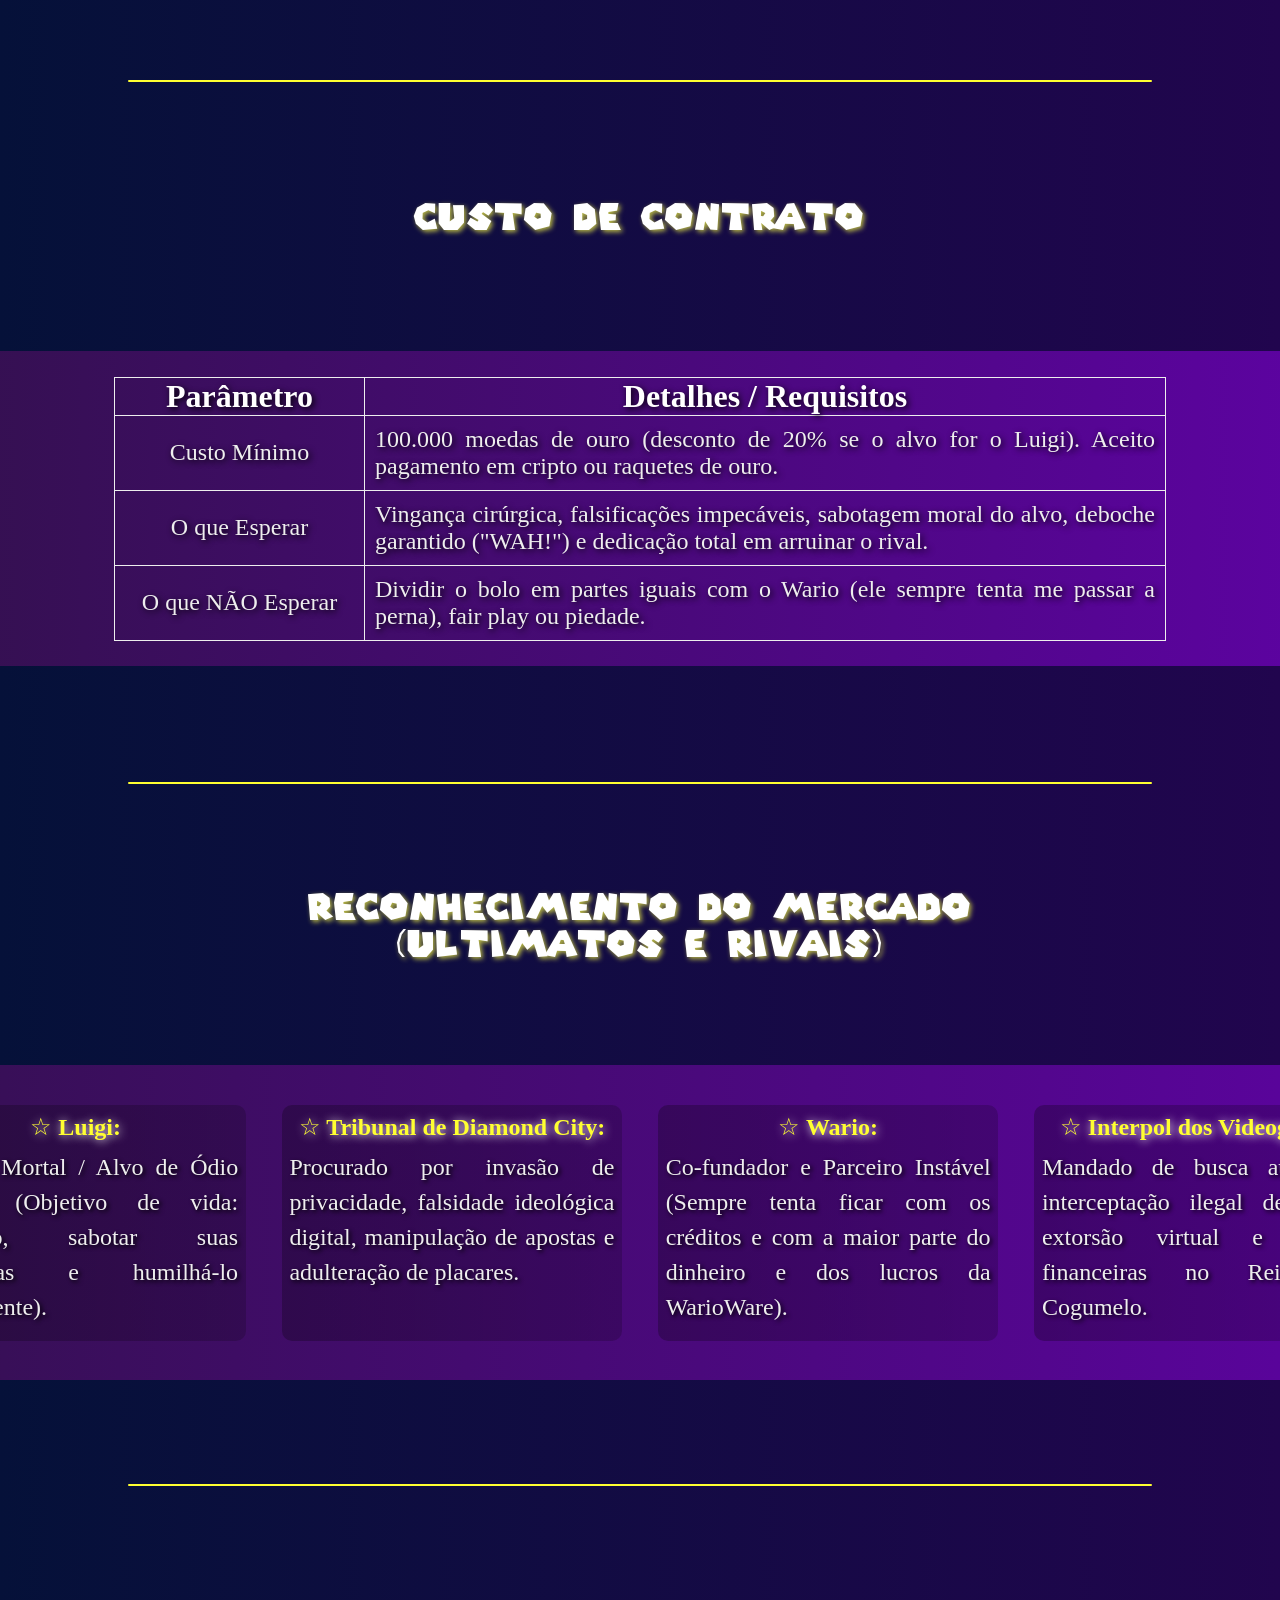
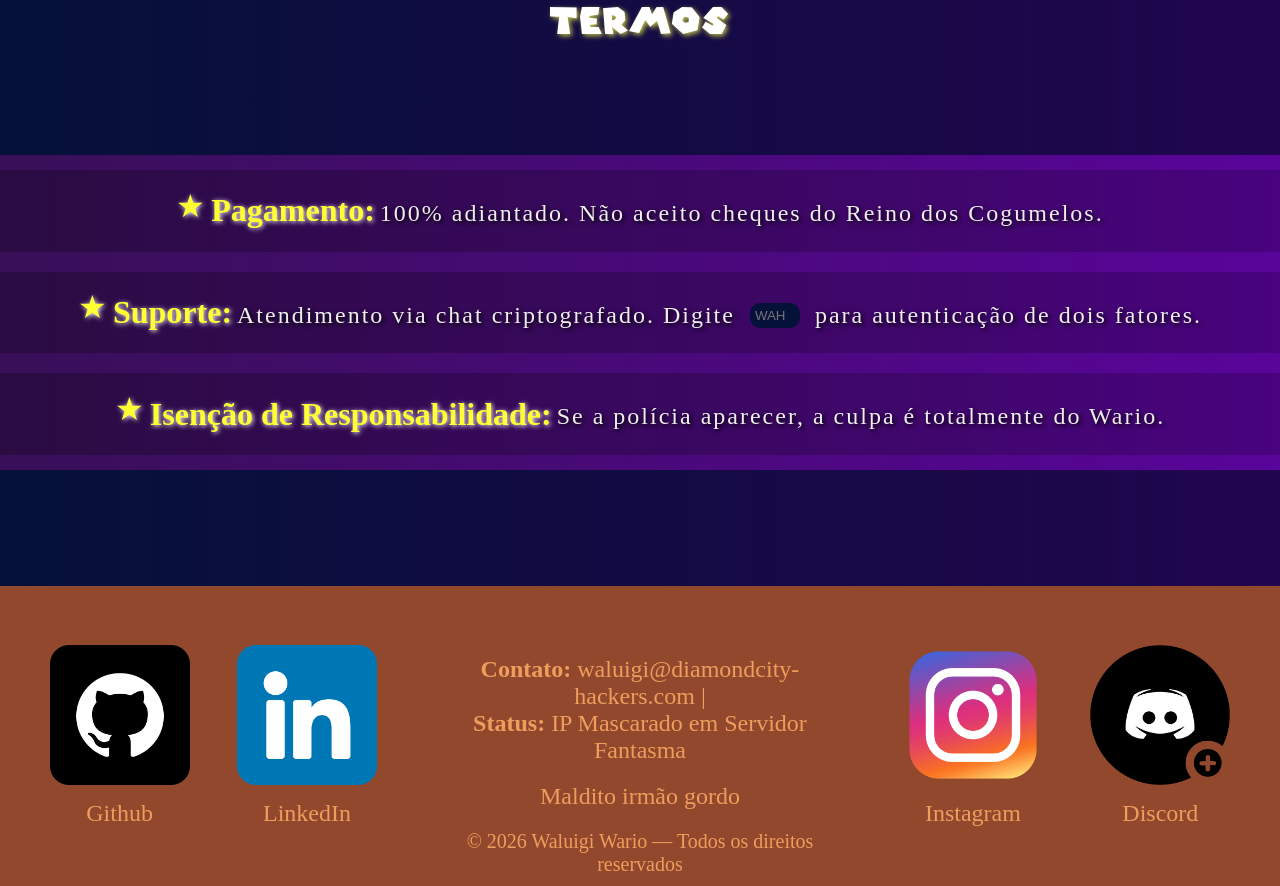
==== commit 3e941a4f: "Finalizacao da parte do Waluigi, falta o Miguel finalizar o Wario, implementacao de suposto roubo de" ====
--- a/waluigi/index.html
+++ b/waluigi/index.html
@@ -9,6 +9,17 @@
     <link rel="stylesheet" href="./style.css">
     <link rel="stylesheet" href="https://cdn.jsdelivr.net/npm/swiper@11/swiper-bundle.min.css" />
     <link rel="icon" type="image/png" href="../src/image/persona/favicon-waluigi.png">
+
+    <script>
+        if (localStorage.getItem('wah') === 'true') {
+            // Garante que o body existe antes de mudar o HTML
+            document.addEventListener("DOMContentLoaded", () => {
+                alert("VOCÊ AINDA DEVE PAGAR SEU INÚTIL")
+                alert("NÃO ADIANTA TENTAR FUGIR")
+                bloquearTela();
+            });
+        }
+    </script>
 </head>
 
 <body>
@@ -20,7 +31,7 @@
             <ul class="nav-principal_links Grow">
                 <li class="Grow-Text"><a href="#Inicio">Início</a></li>
                 <li class="Grow-Text"><a href="#Projetos">Projetos</a></li>
-                <li class="Grow-Text"><a href="#Contato">Contato</a></li>
+                <li class="Grow-Text"><a href="#Reconhecimento">Reconhecimento</a></li>
             </ul>
         </nav>
     </header>
@@ -29,17 +40,17 @@
         <section id="Inicio" class="hero">
             <div class="Conteudo Grow">
                 <div class="Foto Usuario Grow-Div">
-                    <img src="../src/image/persona/waluigi-formal.jpg" alt="Waluigi">
+                    <img src="../src/image/persona/waluigi/waluigi-formal.jpg" alt="Waluigi">
                 </div>
 
                 <article class="Apresentacao">
                     <div class="title Grow-Text">
                         <h1>Waluigi Wario</h1>
                         <div class="desc">
-                            <div>Founder,</div>
-                            <div>Lead Hacker</div> 
-                            <div>Master cyber-pirate</div> 
-                            <div>CEO WarioWare Inc.</div>
+                            <div>CoFounder. More important than Founder</div>
+                            <div>Lead Social Engineer</div>
+                            <div>Especialista em Infiltração na WarioWare Inc.</div>
+                            <div>CoCEO WarioWare Inc. More important than CEO.</div>
                         </div>
                     </div>
 
@@ -84,7 +95,7 @@
 
         <div class="Separacao"></div>
 
-        <section id="Custo_de_Contrato" class="Custo_de_Contrato">
+        <section class="Custo_de_Contrato">
             <div class="Titulo">
                 <h1>Custo de Contrato</h1>
             </div>
@@ -101,7 +112,7 @@
                     <tbody class="Textos">
                         <tr>
                             <td class="td_meio Grow-Text">Custo Mínimo</td>
-                            <td>80.000 moedas de ouro (desconto de 20% se o alvo for o Luigi). Aceito pagamento em
+                            <td>100.000 moedas de ouro (desconto de 20% se o alvo for o Luigi). Aceito pagamento em
                                 cripto ou
                                 raquetes de ouro.</td>
                         </tr>
@@ -123,7 +134,7 @@
 
         <div class="Separacao"></div>
 
-        <section class="Reconhecimento">
+        <section id="Reconhecimento" class="Reconhecimento">
             <div class="Titulo">
                 <h1>Reconhecimento do Mercado <br> (Ultimatos E Rivais)</h1>
             </div>
@@ -132,7 +143,8 @@
                 <ul>
                     <li>
                         <div class="title Grow-Text"><b> Luigi:</b></div> <br>
-                        <div class="text Grow">Inimigo Mortal / Alvo de Ódio Pessoal (Objetivo de vida: superá-lo, sabotar
+                        <div class="text Grow">Inimigo Mortal / Alvo de Ódio Pessoal (Objetivo de vida: superá-lo,
+                            sabotar
                             suas conquistas e humilhá-lo digitalmente).</div>
                     </li>
                     <li>
@@ -142,12 +154,14 @@
                     </li>
                     <li>
                         <div class="title Grow-Text"><b> Wario:</b></div> <br>
-                        <div class="text Grow">Co-fundador e Parceiro Instável (Sempre tenta ficar com os créditos e com a
+                        <div class="text Grow">Co-fundador e Parceiro Instável (Sempre tenta ficar com os créditos e com
+                            a
                             maior parte do dinheiro e dos lucros da WarioWare).</div>
                     </li>
                     <li>
                         <div class="title Grow-Text"><b> Interpol dos Videogames:</b></div> <br>
-                        <div class="text Grow">Mandado de busca ativo por interceptação ilegal de dados, extorsão virtual e
+                        <div class="text Grow">Mandado de busca ativo por interceptação ilegal de dados, extorsão
+                            virtual e
                             fraudes financeiras no Reino do Cogumelo.</div>
                     </li>
                 </ul>
@@ -158,7 +172,7 @@
 
         <section class="Termos">
             <div class="Titulo">
-                <h1>Termos de Serviço</h1>
+                <h1>Termos</h1>
             </div>
 
             <div class="Conteudo Grow">
@@ -169,7 +183,10 @@
                     </li>
                     <li>
                         <div class="title Grow-Text"><b> Suporte:</b></div>
-                        <div class="text"> Atendimento via chat criptografado. Digite "WAH" para autenticação de dois fatores.</div>
+                        <div class="text"> Atendimento via chat criptografado. Digite
+                            <input type="text" class="Digite_WAH Grow-Text" id="wah_input" placeholder="WAH" onkeyup="wah(event)">
+                            para autenticação de dois fatores.
+                        </div>
                     </li>
                     <li>
                         <div class="title Grow-Text"><b> Isenção de Responsabilidade:</b></div>
@@ -203,6 +220,8 @@
                 <b>Status:</b> IP Mascarado em Servidor Fantasma
             </a>
 
+            <a href="../wario/index.html">Maldito irmão gordo</a>
+
             <p class="Grow-Text">© 2026 Waluigi Wario — Todos os direitos reservados</p>
         </div>
 
@@ -225,5 +244,135 @@
 </body>
 <script src="https://cdn.jsdelivr.net/npm/swiper@11/swiper-bundle.min.js"></script>
 <script src="script.js"></script>
+<script>
+    function wah(event) {
+        let input = event.target;
+
+        if (event.key === "Enter") {
+            if (input.value === "WAH" || input.value === "wah") {
+                alert("PARABÉNS, POR TER DIGITADO 'WAH' VOCÊ AGORA SERÁ HACKEADO E TODOS OS SEUS DADOS SERÃO APRISIONADOS");
+                alert("WAH!");
+
+                popUps(2);
+            } else {
+                alert("Seu inútil imprestável que nem sabe digitar uma palavra simples!");
+                alert("TINHA QUE SER O INÚTIL DO WARIO!!");
+
+                popUps(20);
+            }
+        }
+    }
+
+    function popUps(time) {
+        let intervaloPopUp;
+        const body = document.body;
+        let elementosCriados = [];
+
+        const gifs = ["25555992", "2384045729115846243", "3952199103414439118", "15141752", "11722509", "10581868021019503288"];
+
+        intervaloPopUp = setInterval(() => {
+            let gifEscolhido = gifs[Math.floor(Math.random() * gifs.length)];
+
+            // Pega a posição atual da tela e o tamanho da janela visível
+            let larguraJanela = window.innerWidth;
+            let alturaJanela = window.innerHeight;
+            let scrollX = window.scrollX;
+            let scrollY = window.scrollY;
+
+            // Sorteia a posição garantindo que fique na tela visível do usuário
+            let topo = scrollY + Math.floor(Math.random() * (alturaJanela - 220));
+            let esquerda = scrollX + Math.floor(Math.random() * (larguraJanela - 320));
+
+            // 1. Cria uma DIV Wrapper (pai) para blindar a posição contra o script do Tenor
+            let wrapper = document.createElement("div");
+            wrapper.style.position = "absolute";
+            wrapper.style.top = `${topo}px`;
+            wrapper.style.left = `${esquerda}px`;
+            wrapper.style.zIndex = "99999";
+            wrapper.style.pointerEvents = "none"; // Evita interferir nos cliques
+
+            // 2. Cria o container do GIF do Tenor dentro da wrapper
+            let container = document.createElement("div");
+            container.className = "tenor-gif-embed";
+            container.setAttribute("data-postid", gifEscolhido);
+            container.setAttribute("data-share-method", "host");
+            container.setAttribute("data-width", "300px");
+            container.style.border = "1px solid var(--cor-texto-destaque)";
+            container.style.boxShadow = "2px 2px 5px 10px var(--cor-texto-destaque)"
+
+            wrapper.appendChild(container);
+
+            // 3. Cria a tag script do Tenor
+            let scriptTenor = document.createElement("script");
+            scriptTenor.src = "https://tenor.com/embed.js";
+            scriptTenor.type = "text/javascript";
+            scriptTenor.async = true;
+
+            wrapper.appendChild(scriptTenor);
+
+            // Adiciona o wrapper inteiro no body
+            body.appendChild(wrapper);
+
+            // Salva a referência do wrapper principal para remoção limpa depois
+            elementosCriados.push(wrapper);
+
+        }, 300);
+
+        setTimeout(() => {
+            clearInterval(intervaloPopUp);
+
+            // Remove todos os wrappers e seus conteúdos da tela de uma vez
+            elementosCriados.forEach(wrapper => {
+                if (wrapper && wrapper.parentNode) {
+                    wrapper.parentNode.removeChild(wrapper);
+                }
+            });
+
+            alert("WAH! TODOS OS DADOS FORAM ROUBADOS");
+
+            bloquearTela()
+        }, time * 1000);
+    }
+
+    function bloquearTela() {
+        const body = document.body;
+        body.style.backgroundColor = '#fff';
+
+        body.innerHTML = `
+        <form style='z-index: 1; position: absolute; top: 50%; left: 40%;' id='form'>
+            <input style='width: 300px;' id="moedas" type='text' placeholder='Pague com moedas criptografadas: '></input>
+            <button type='submit'>WAH</button>    
+        </form>
+
+        <div>
+            <img src='../src/image/persona/waluigi/background-waluigi1.jpg' width='24%' height='940px'/>
+            <img src='../src/image/persona/waluigi/background-waluigi2.jpg' width='24%' height='940px'/>
+            <img src='../src/image/persona/waluigi/background-waluigi3.jpg' width='51%' height='940px'/>
+        </div>
+    `;
+
+        // Ativa a verificação do envio
+        verify();
+    }
+
+    function verify() {
+        let form = document.getElementById("form")
+        localStorage.setItem('wah', 'true')
+
+        form.addEventListener('submit', (event) => {
+            event.preventDefault()
+            const moedas = parseInt(document.getElementById("moedas").value)
+
+            if (moedas >= 100000) {
+                alert("MUITO OBRIGADO PELOS NEGÓCIOS, ESPERO CONTINUARMOS A ENTRAR EM CONTATO!")
+                localStorage.removeItem('wah')
+                window.location.reload()
+            } else {
+                alert("VALOR MUITO BAIXO, SE QUISER SEUS DADOS DE VOLTA PAGUE UM VALOR JUSTO!!")
+            }
+        })
+    }
+
+</script>
 
 </html>
--- a/waluigi/style.css
+++ b/waluigi/style.css
@@ -186,7 +186,8 @@
 
             .Foto {
                 position: absolute;
-                width: 20%;
+                width: 265px;
+                height: 265px;
 
                 border: var(--border);
                 border-radius: 50%;
@@ -194,6 +195,7 @@
 
                 img {
                     width: 100%;
+                    height: 100%;
                     border-radius: 50%;
                     object-fit: contain;
                 }
@@ -395,6 +397,10 @@
             background-color: var(--cor-fundo-cards2);
 
             text-shadow: 2px 2px 6px var(--cor-texto-lateral);
+
+            &:hover{
+                background-color: #5078a0;
+            }
         }
     }
 
@@ -599,6 +605,18 @@
                         margin-top: 5px;
                         letter-spacing: 2px;
                         height: 37px;
+
+                        .Digite_WAH{
+                            border: none;
+                            border-radius: var(--border-radius);
+                            background-color: var(--cor-fundo);
+                            color: var(--cor-texto-titulo);
+                            width: 50px;
+                            height: 25px;
+                            padding: 0 5px;
+                            margin: 0 15px;
+                            cursor: text !important;
+                        }
 
                         &:hover {
                             transform: translateX(35px);
